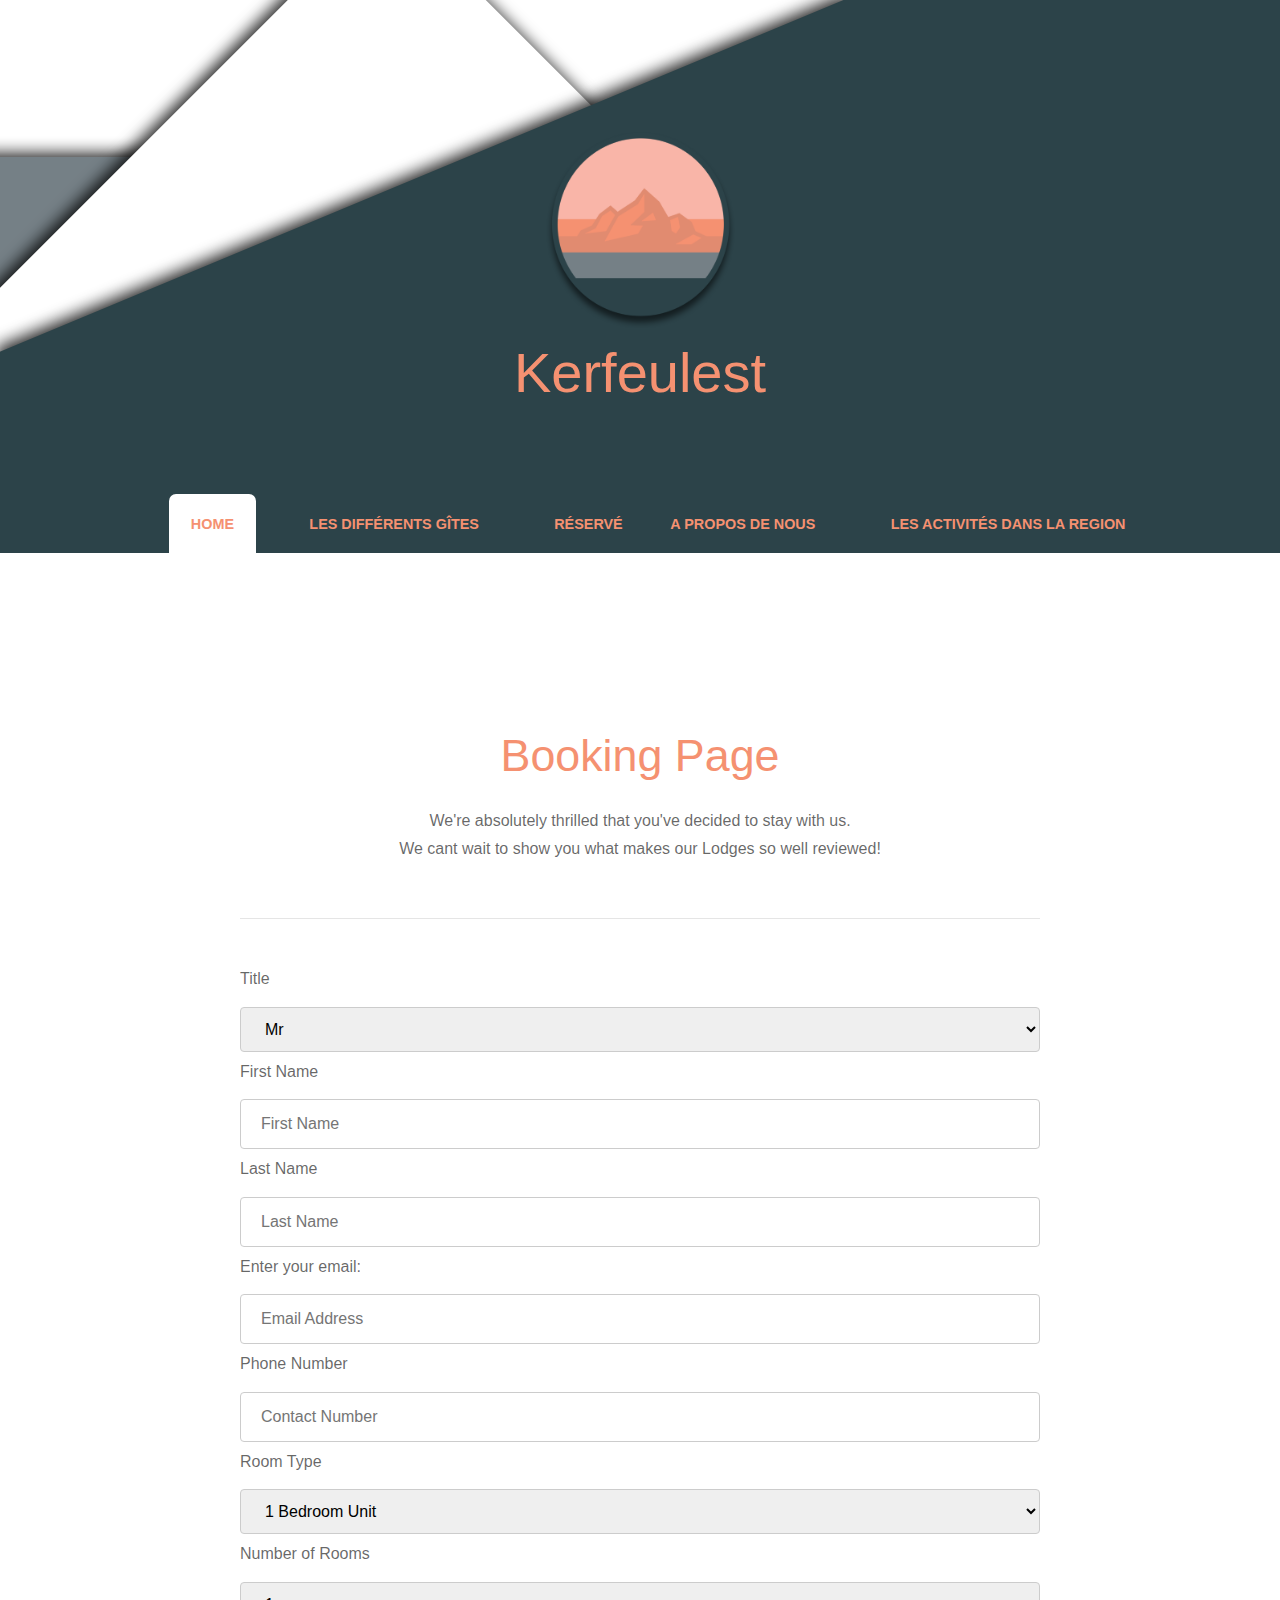
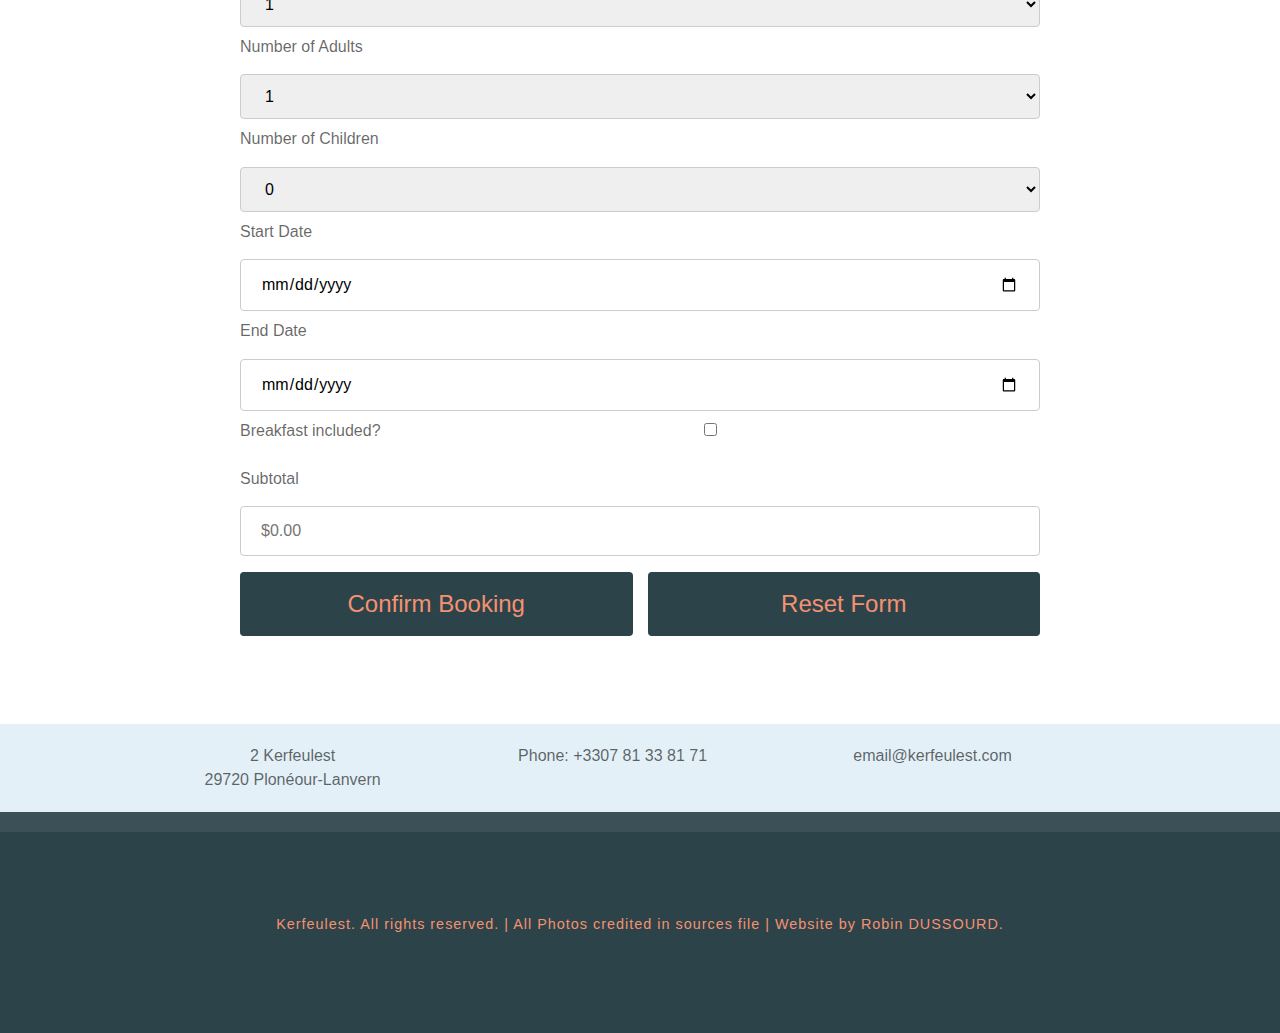
==== Booking_Page.html @ 2a81a7fe "Add files via upload" ====
<!DOCTYPE html>
<html xmlns="http://www.w3.org/1999/xhtml" lang="en">
<title>Booking Page</title>
<script src="http://code.jquery.com/jquery-1.7.1.min.js"></script>
<link href="https://www.w3schools.com/w3css/4/w3.css" rel="stylesheet">
<meta name="viewport" content="width=device-width, initial-scale=1, shrink-to-fit=no">
<meta http-equiv="Content-Type" content="text/html; charset=utf-8" />
<meta name="keywords" content="" />
<meta name="description" content="" />
<link rel="stylesheet" href="https://stackpath.bootstrapcdn.com/bootstrap/4.4.1/css/bootstrap.min.css" integrity="sha384-Vkoo8x4CGsO3+Hhxv8T/Q5PaXtkKtu6ug5TOeNV6gBiFeWPGFN9MuhOf23Q9Ifjh" crossorigin="anonymous">
<link href="http://fonts.googleapis.com/css?family=Source+Sans+Pro:200,300,400,600,700,900" rel="stylesheet" />
<script src="JavaScript/Form_Validation.js"></script>
<link href="CSS/default.css" rel="stylesheet" type="text/css" media="all" />
<link href="CSS/fonts.css" rel="stylesheet" type="text/css" media="all" />

<body>
<div id="header-wrapper">
    <div id="header" class="container">
        <div id="logo">
            <span><a href="index.html"><img src="images/LowlandLodges.png" width="200" height="200" alt="Logo"></a></span>
            <h1><a href="index.html" id="LL">Kerfeulest</a></h1>
        </div>  
        <div id="menu">
            <div class="topnav" id="myTopnav">
  <ul><li class="active"><a href="index.html" accesskey="1">Home</a></li></ul>
  <div class="dropdown">
<a href="Room_Types.html" class="underline">Les différents gîtes</a>
    <div class="dropdown-content">
      <a href="Room_Types.html#1RL" class="underline">Le Petit</a><br>
      <a href="Room_Types.html#2RL" class="underline">Le Moyen</a><br>
      <a href="Room_Types.html#STU" class="underline">Le Grand </a><br>
    </div></div>
  <ul><li class="hover"><a href="Booking_Page.html" title="">Réservé</a></li>
  <li class="hover"><a href="About_Us.html" title="">A propos de nous</a></li></ul>
  <div class="dropdown">
<a href="Things_To_Do.html" class="underline">Les activités dans la region</a>
    <div class="dropdown-content">
      <a href="Things_To_Do.html#FWS" class="underline">Fishing & Watersports</a><br>
      <a href="Things_To_Do.html#HKT" class="underline">Hiking & Trails</a><br>
      <a href="Things_To_Do.html#ADV" class="underline">Adventure Park</a><br>
      <a href="Things_To_Do.html#WNA" class="underline">Winter Activities</a><br>
    </div></div>
            </div>
        </div>
</div>
	<div class="wrapper">
	<div  id="banner" class="container">
		<div id="welcome" class="container">
    	
<div class="title">
	  <h2>Booking Page</h2>
	<br>
	<p>We're absolutely thrilled that you've decided to stay with us.<br>
		We cant wait to show you what makes our Lodges so well reviewed!</p>
	<br>
	<hr>
		</div>
		 <form id="BookingForm" method="post" action="Form_Submitted.html" name="form1" onSubmit="ValidateFname()">
			 <label for="Title">Title</label>
			 <select class="input" id="Title" name="Title">
    <option value="Mr">Mr</option>
    <option value="Mrs">Mrs</option>
    <option value="Ms">Ms</option>
  </select>
  <label for="fname">First Name</label>
  <input class="input" type="text" id="fname" placeholder="First Name" onblur="validateFname()">

  <label for="lname">Last Name</label>
  <input class="input" type="text" id="lname" placeholder="Last Name" onblur="validateLname()">

<label for="email">Enter your email:</label>
<input class="input" type="text" id="email" placeholder="Email Address" onBlur="validEmail()">
			 
<label for="PhNumber">Phone Number</label>
<input class="input" type="number" id="PhNumber" placeholder="Contact Number">
			 
<label for="RoomType">Room Type</label>
			 <select class="input" id="RoomType" name="Room Type" onMouseLeave="updateCost()">
    <option value="1BDU">1 Bedroom Unit</option>
    <option value="2BDU">2 Bedroom Unit</option>
    <option value="Studio">Studio</option>
				 </select>
			 <label for="NumOfRoom">Number of Rooms</label>
			 <select class="input" id="NumOfRoom" name="NumOfRoom" onMouseLeave="updateCost()">
    <option value="1">1</option>
    <option value="2">2</option>
    <option value="3">3</option>
    <option value="4">4</option>
    <option value="5">5</option>
				 </select>
			 <label for="NumOfAdults">Number of Adults</label>
			 <select  class="input" id="NumOfAdults" name="NumOfAdults" onMouseLeave="updateCost()">
    <option value="1">1</option>
    <option value="2">2</option>
    <option value="3">3</option>
    <option value="4">4</option>
    <option value="5">5</option>
				 </select>
			 <label for="NumOfChildren">Number of Children</label>
			 <select id="NumOfChildren" name="NumOfChildren" onMouseLeave="updateCost()">
    <option value="0">0</option>
    <option value="1">1</option>
    <option value="2">2</option>
    <option value="3">3</option>
    <option value="4">4</option>
    <option value="5">5</option>
				 </select>
			<label>Start Date</label>
			 <input class="input" type="date" id="SDate" name="SDate" onBlur="TimeUnhide()">
			 <label for="EDate">End Date</label>
			 <input class="input" type="date" id="EDate" name="EDate" onBlur="TimeUnhide()">
			 <label id="ATime" class="hidden">Arrival Time</label>
			 <input class="hidden" type="time" name="Time" id="STime">
			 <input type="checkbox" id="breakfast" name="breakfast" value="breakfast" onClick="updateCost()"><label for="breakfast"> Breakfast included?</label><br><br>
			<label for="subT">Subtotal</label><input class="input" type="text" id="subT" name="Subtotal" placeholder="$0.00" readonly>
	<div class="btn-group" style="width:100%">
			<input class="button" type="submit" value="Confirm Booking">
			<input class="button" type="reset" value="Reset Form">
	</div>

</form>
	</div>
		</div>
</div>
	</div>
	<div id="footer"><!-- The footer contains our address, Ph number and Email Address.  -->
	<div class="container">
		<div class="fbox1">
			<span>2 Kerfeulest
			<br />29720 Plonéour-Lanvern</span>
		</div>
		<div class="fbox1">
			<span>
				Phone: +3307 81 33 81 71
			</span>
		</div>
		<div class="fbox1">
			<span>email@kerfeulest.com</span>
		</div>
	</div>
</div>
<div id="EndPage">
	<p>Kerfeulest. All rights reserved. | All Photos credited in sources file | Website by Robin DUSSOURD.</p>
</div>
</body>
</html>
---- CSS/default.css ----
html, body
{
	height: 100%;
}

body
{
	margin: 0px;
	padding: 0px;
	background: #2056ac;
	font-family: 'Questrial', sans-serif;
	font-size: 12pt;
	color: rgba(0,0,0,.6);
}


h1, h2, h3
{
	margin: 0;
	padding: 0;
	color: #f59171
}

p, ol, ul
{
	margin-top: 0;
}

ol, ul
{
	padding: 0;
	list-style: none;
}

p
{
	line-height: 180%;
}


a
{
	color: #2056ac;
	color: inherit;
	text-decoration: none;
}


.container
{
	margin: 0px auto;
	width: 1200px;
}



/*********************************************************************************/
/* Heading Titles                                                                */
/*********************************************************************************/

.title
{
	margin-bottom: 3em;
}

.title h2
{
	font-size: 2.8em;
}

.title .byline
{
	font-size: 1.1em;
	color: #6F6F6F;
}

/*********************************************************************************/
/* Header                                                                        */
/*********************************************************************************/

#header-wrapper
{
	overflow: hidden;
	background-image:url("../images/WebBG.png");
	background-repeat: no-repeat;
}

#header
{
	text-align: center;
}

/*********************************************************************************/
/* Logo                                                                          */
/*********************************************************************************/
#logo
{
	padding: 8em 0em 4em 0em;
}

#logo h1
{
	display: block;
	margin-bottom: 0.20em;
	padding: 0.20em 0.9em;
	font-size: 3.5em;
	color: #f59171
}

#logo a
{
	text-decoration: none;
	color: #FFF;
	color: #f59171;
}

#logo span
{
	text-transform: uppercase;
	font-size: 2.90em;
	color: rgba(255,255,255,1);
}

#logo span a
{
	color: rgba(255,255,255,0.8);
}



/*********************************************************************************/
/* Nav Bar                                                                          */
/*********************************************************************************/

#menu
{
	height: 60px;
	position: sticky;
	z-index: 10000;
}

#menu ul
{
	display: inline-block;
	padding: 0em 2em;
	text-align: center;
}

#menu li
{
	display: inline-block;

}

#menu li a, #menu li span
{
	display: inline-block;
	padding: 0em 1.5em;
	text-decoration: none;
	font-size: 0.90em;
	font-weight: 600;
	text-transform: uppercase;
	line-height: 60px;
	outline: 0;
	color: #FFF;
}
#menu li a{
	color: #f59171
}
#menu li:hover a,  #menu li.active a ,#menu li.active span
{
	background: #FFF;
	border-radius: 7px 7px 0px 0px;
	color: #f59171;
}
.underline{
	text-decoration: none !important;
	color: #f59171 !important;
	padding-top: 0.75em;
    display: inline-block;
	
}
.dropdown {
	border: none;
	background-color:rgba(0, 0, 0, 0);
	color: #f59171;
	padding: 0em 1.2em;
	padding-bottom: 1.7em;
	padding-top: 0.75em;
	text-align: center;
	display: inline-block;
	text-transform: uppercase;
	font-size: 0.90em;
	font-weight: 600;
	position: sticky;
	z-index: 800;
}

.dropdown-content {
	display: none;
	font-size: 0.80em;
	text-transform: none;
	padding-top: 0.5em;
	position: absolute;
	left: 0;
	right: 0;
	box-shadow: 0px 8px 16px 0px rgba(0,0,0,0.2);
	z-index: 1000;
}

.dropdown:hover{
    background: #FFF;
    border-radius: 7px 7px 0px 0px;
    color: #f59171;
	z-index: 1000;
}

.dropdown:hover .dropdown-content {
	display: block;
}

/*********************************************************************************/
/* Banner                                                                        */
/*********************************************************************************/

#banner
{
	padding-top: 5em;
}

/*********************************************************************************/
/* Wrapper                                                                       */
/*********************************************************************************/


.wrapper
{
	overflow: hidden;
	padding: 0em 0em 5em 0em;
	background: #FFF;
}

#wrapper1
{
	background: #FFF;
}

#wrapper2
{
	overflow: hidden;
	background: #F3F3F3;
	padding: 5em 0em;
	text-align: center;
}

/*********************************************************************************/
/* Welcome                                                                       */
/*********************************************************************************/

#welcome
{
	overflow: hidden;
	width: 1000px;
	text-align: center;
	padding: 6em 100px 0em 100px;
}
	
/*********************************************************************************/
/* Page                                                                          */
/*********************************************************************************/

#page-wrapper
{
	overflow: hidden;
	background: #2F1E28;
	padding: 3em 0em 6em 0em;
	text-align: center;
}

/*********************************************************************************/
/* Content                                                                       */
/*********************************************************************************/

#content
{
	float: left;
	width: 700px;
	padding-right: 100px;
	border-right: 1px solid rgba(0,0,0,.1);
}

/*********************************************************************************/
/* Footer                                                                        */
/*********************************************************************************/

#footer
{
	overflow: hidden;
	padding: 20px;
	padding-left: 9%;
	background: #E3F0F7;
	text-align: center;
}



#footer .fbox1
{
	float: left;
	width: 320px;
	padding: 0px 40px 0px 40px;
}

#footer .icon
{
	display: block;
	margin-bottom: 1em;
	font-size: 3em;
}


#footer .title span
{
	color: rgba(255,255,255,0.4);
}

/*********************************************************************************/
/* Copyright                                                                     */
/*********************************************************************************/

#EndPage
{
	overflow: hidden;
	padding: 5em 0em;
	border-top: 20px solid rgba(255,255,255,0.08);
	text-align: center;
	background-color: #2c4349;
}

#EndPage p
{
	letter-spacing: 1px;
	font-size: 0.90em;
	color: #f59171;
}

#EndPage a
{
	text-decoration: none;
	color: rgba(255,255,255,0.8);
}


/*********************************************************************************/
/* Slideshow                                                                        */
/*********************************************************************************/
.mySlides{
	margin-top: 2vh;
	width: 1200px;
	align-content: center;
	padding-right: 20%;

}
/*********************************************************************************/
/* Booking Form                                                                        */
/*********************************************************************************/
  .input, select {
  width: 100%;
  padding: 12px 20px;
  margin: 8px 0;
  display: inline-block;
  border: 1px solid #ccc;
  border-radius: 4px;
  box-sizing: border-box;
}
/* Style the submit button */
.button{
	background-color: #2c4349;
	color: #f59171;
	padding: 14px 20px;
	margin: 8px 0;
	border: none;
	border-radius: 4px;
	cursor: pointer;
	font-size: 18pt;
	display: inline-block;
	float: left;
	width: 100%;
}
.button:hover{
	background-color: #758086;
}
input[type=submit]{
	margin-right: 15px;
}
label{
	float: left;
}
.hidden{
	display: none;
}
/*********************************************************************************/
/* Room Types                                                                        */
/*********************************************************************************/
.Roomtype-img{
	float: left;
	padding-right: 30px;
}
.Roomtype-text{
	padding-top: 20px;
	padding-left: 30%;
	margin-bottom: 13%;
}
.caret-up {
    width: 0; 
    height: 0; 
    border-left: 4px solid rgba(0, 0, 0, 0);
    border-right: 4px solid rgba(0, 0, 0, 0);
    border-bottom: 4px solid;
    
    display: inline-block;
    margin-left: 2px;
    vertical-align: middle;
}
/*********************************************************************************/
/* Things To Do Elements                                                             */
/*********************************************************************************/
.ttd-img1{
	float: left;
	padding-right: 30px;
}
.ttd-img2{
	float: right;
	padding-right: 30px;
	width: 51%;
	margin-left: 1rem;
}
.ttd-text1{
	padding-top: 20px;
	padding-left: 30%;
	margin-bottom: 13%;
}
.ttd-text2{
	padding-top: 20px;
	margin-bottom: 13%;
}
.caret-up {
    width: 0; 
    height: 0; 
    border-left: 4px solid rgba(0, 0, 0, 0);
    border-right: 4px solid rgba(0, 0, 0, 0);
    border-bottom: 4px solid;
    
    display: inline-block;
    margin-left: 2px;
    vertical-align: middle;
}
/*********************************************************************************/
/* About Us                                                                      */
/*********************************************************************************/
iframe{
    border-width: 0px;
}
---- CSS/fonts.css ----
@charset 'UTF-8';

@font-face
{
	font-family: 'FontAwesome';
	src: url('fonts/fontawesome-webfont.eot?v=3.0.1');
	src: url('fonts/fontawesome-webfont.eot?#iefix&v=3.0.1') format('embedded-opentype'),
	     url('fonts/fontawesome-webfont.woff?v=3.0.1') format('woff'),
	     url('fonts/fontawesome-webfont.ttf?v=3.0.1') format('truetype'),
	     url('fonts/fontawesome-webfont.svg#FontAwesome') format('svg');
	font-weight: normal;
	font-style: normal;
}

@font-face
{
	font-family: 'Font-Awesome-Social';
	src: url('fonts/fontawesome-social-webfont.eot');
	src: url('fonts/fontawesome-social-webfont.eot?#iefix') format('embedded-opentype'),
	     url('fonts/fontawesome-social-webfont.woff') format('woff'),
		 url('fonts/fontawesome-social-webfont.ttf') format('truetype'),
		 url('fonts/fontawesome-social-webfont.svg#Font-Awesome-More') format('svg');
	font-weight: normal;
	font-style: normal;
}

/*********************************************************************************/
/* Icons                                                                         */
/*********************************************************************************/

	/*
		Powered by:
		
		Font Awesome (http://fortawesome.github.com/Font-Awesome/)
		Font Awesome More (http://gregoryloucas.github.com/Font-Awesome-More/)
	*/

	.icon
	{
		text-decoration: none;
	}

		.icon:before
		{
			font-size: 1.25em;
			text-decoration: none;
			font-family: FontAwesome;
			font-weight: normal;
			font-style: normal;
			-webkit-text-rendering: optimizeLegibility;
			-moz-text-rendering: optimizeLegibility;
			-ms-text-rendering: optimizeLegibility;
			-o-text-rendering: optimizeLegibility;
			text-rendering: optimizeLegibility;
			-webkit-font-smoothing: antialiased;
			-moz-font-smoothing: antialiased;
			-ms-font-smoothing: antialiased;
			-o-font-smoothing: antialiased;
			font-smoothing: antialiased;
			-webkit-font-feature-settings: "liga" 1, "dlig" 1;
			-moz-font-feature-settings: "liga=1, dlig=1";
			-ms-font-feature-settings: "liga" 1, "dlig" 1;
			-o-font-feature-settings: "liga" 1, "dlig" 1;
			font-feature-settings: "liga" 1, "dlig" 1;
		}

		.icon-glass:before                { content: "\f000"; }
		.icon-music:before                { content: "\f001"; }
		.icon-search:before               { content: "\f002"; }
		.icon-envelope:before             { content: "\f003"; }
		.icon-heart:before                { content: "\f004"; }
		.icon-star:before                 { content: "\f005"; }
		.icon-star-empty:before           { content: "\f006"; }
		.icon-user:before                 { content: "\f007"; }
		.icon-film:before                 { content: "\f008"; }
		.icon-th-large:before             { content: "\f009"; }
		.icon-th:before                   { content: "\f00a"; }
		.icon-th-list:before              { content: "\f00b"; }
		.icon-ok:before                   { content: "\f00c"; }
		.icon-remove:before               { content: "\f00d"; }
		.icon-zoom-in:before              { content: "\f00e"; }

		.icon-zoom-out:before             { content: "\f010"; }
		.icon-off:before                  { content: "\f011"; }
		.icon-signal:before               { content: "\f012"; }
		.icon-cog:before                  { content: "\f013"; }
		.icon-trash:before                { content: "\f014"; }
		.icon-home:before                 { content: "\f015"; }
		.icon-file:before                 { content: "\f016"; }
		.icon-time:before                 { content: "\f017"; }
		.icon-road:before                 { content: "\f018"; }
		.icon-download-alt:before         { content: "\f019"; }
		.icon-download:before             { content: "\f01a"; }
		.icon-upload:before               { content: "\f01b"; }
		.icon-inbox:before                { content: "\f01c"; }
		.icon-play-circle:before          { content: "\f01d"; }
		.icon-repeat:before               { content: "\f01e"; }

		/* \f020 doesn't work in Safari. all shifted one down */
		.icon-refresh:before              { content: "\f021"; }
		.icon-list-alt:before             { content: "\f022"; }
		.icon-lock:before                 { content: "\f023"; }
		.icon-flag:before                 { content: "\f024"; }
		.icon-headphones:before           { content: "\f025"; }
		.icon-volume-off:before           { content: "\f026"; }
		.icon-volume-down:before          { content: "\f027"; }
		.icon-volume-up:before            { content: "\f028"; }
		.icon-qrcode:before               { content: "\f029"; }
		.icon-barcode:before              { content: "\f02a"; }
		.icon-tag:before                  { content: "\f02b"; }
		.icon-tags:before                 { content: "\f02c"; }
		.icon-book:before                 { content: "\f02d"; }
		.icon-bookmark:before             { content: "\f02e"; }
		.icon-print:before                { content: "\f02f"; }

		.icon-camera:before               { content: "\f030"; }
		.icon-font:before                 { content: "\f031"; }
		.icon-bold:before                 { content: "\f032"; }
		.icon-italic:before               { content: "\f033"; }
		.icon-text-height:before          { content: "\f034"; }
		.icon-text-width:before           { content: "\f035"; }
		.icon-align-left:before           { content: "\f036"; }
		.icon-align-center:before         { content: "\f037"; }
		.icon-align-right:before          { content: "\f038"; }
		.icon-align-justify:before        { content: "\f039"; }
		.icon-list:before                 { content: "\f03a"; }
		.icon-indent-left:before          { content: "\f03b"; }
		.icon-indent-right:before         { content: "\f03c"; }
		.icon-facetime-video:before       { content: "\f03d"; }
		.icon-picture:before              { content: "\f03e"; }

		.icon-pencil:before               { content: "\f040"; }
		.icon-map-marker:before           { content: "\f041"; }
		.icon-adjust:before               { content: "\f042"; }
		.icon-tint:before                 { content: "\f043"; }
		.icon-edit:before                 { content: "\f044"; }
		.icon-share:before                { content: "\f045"; }
		.icon-check:before                { content: "\f046"; }
		.icon-move:before                 { content: "\f047"; }
		.icon-step-backward:before        { content: "\f048"; }
		.icon-fast-backward:before        { content: "\f049"; }
		.icon-backward:before             { content: "\f04a"; }
		.icon-play:before                 { content: "\f04b"; }
		.icon-pause:before                { content: "\f04c"; }
		.icon-stop:before                 { content: "\f04d"; }
		.icon-forward:before              { content: "\f04e"; }

		.icon-fast-forward:before         { content: "\f050"; }
		.icon-step-forward:before         { content: "\f051"; }
		.icon-eject:before                { content: "\f052"; }
		.icon-chevron-left:before         { content: "\f053"; }
		.icon-chevron-right:before        { content: "\f054"; }
		.icon-plus-sign:before            { content: "\f055"; }
		.icon-minus-sign:before           { content: "\f056"; }
		.icon-remove-sign:before          { content: "\f057"; }
		.icon-ok-sign:before              { content: "\f058"; }
		.icon-question-sign:before        { content: "\f059"; }
		.icon-info-sign:before            { content: "\f05a"; }
		.icon-screenshot:before           { content: "\f05b"; }
		.icon-remove-circle:before        { content: "\f05c"; }
		.icon-ok-circle:before            { content: "\f05d"; }
		.icon-ban-circle:before           { content: "\f05e"; }

		.icon-arrow-left:before           { content: "\f060"; }
		.icon-arrow-right:before          { content: "\f061"; }
		.icon-arrow-up:before             { content: "\f062"; }
		.icon-arrow-down:before           { content: "\f063"; }
		.icon-share-alt:before            { content: "\f064"; }
		.icon-resize-full:before          { content: "\f065"; }
		.icon-resize-small:before         { content: "\f066"; }
		.icon-plus:before                 { content: "\f067"; }
		.icon-minus:before                { content: "\f068"; }
		.icon-asterisk:before             { content: "\f069"; }
		.icon-exclamation-sign:before     { content: "\f06a"; }
		.icon-gift:before                 { content: "\f06b"; }
		.icon-leaf:before                 { content: "\f06c"; }
		.icon-fire:before                 { content: "\f06d"; }
		.icon-eye-open:before             { content: "\f06e"; }

		.icon-eye-close:before            { content: "\f070"; }
		.icon-warning-sign:before         { content: "\f071"; }
		.icon-plane:before                { content: "\f072"; }
		.icon-calendar:before             { content: "\f073"; }
		.icon-random:before               { content: "\f074"; }
		.icon-comment:before              { content: "\f075"; }
		.icon-magnet:before               { content: "\f076"; }
		.icon-chevron-up:before           { content: "\f077"; }
		.icon-chevron-down:before         { content: "\f078"; }
		.icon-retweet:before              { content: "\f079"; }
		.icon-shopping-cart:before        { content: "\f07a"; }
		.icon-folder-close:before         { content: "\f07b"; }
		.icon-folder-open:before          { content: "\f07c"; }
		.icon-resize-vertical:before      { content: "\f07d"; }
		.icon-resize-horizontal:before    { content: "\f07e"; }

		.icon-bar-chart:before            { content: "\f080"; }
		.icon-twitter-sign:before         { content: "\f081"; }
		.icon-facebook-sign:before        { content: "\f082"; }
		.icon-camera-retro:before         { content: "\f083"; }
		.icon-key:before                  { content: "\f084"; }
		.icon-cogs:before                 { content: "\f085"; }
		.icon-comments:before             { content: "\f086"; }
		.icon-thumbs-up:before            { content: "\f087"; }
		.icon-thumbs-down:before          { content: "\f088"; }
		.icon-star-half:before            { content: "\f089"; }
		.icon-heart-empty:before          { content: "\f08a"; }
		.icon-signout:before              { content: "\f08b"; }
		.icon-linkedin-sign:before        { content: "\f08c"; }
		.icon-pushpin:before              { content: "\f08d"; }
		.icon-external-link:before        { content: "\f08e"; }

		.icon-signin:before               { content: "\f090"; }
		.icon-trophy:before               { content: "\f091"; }
		.icon-github-sign:before          { content: "\f092"; }
		.icon-upload-alt:before           { content: "\f093"; }
		.icon-lemon:before                { content: "\f094"; }
		.icon-phone:before                { content: "\f095"; }
		.icon-check-empty:before          { content: "\f096"; }
		.icon-bookmark-empty:before       { content: "\f097"; }
		.icon-phone-sign:before           { content: "\f098"; }
		.icon-twitter:before              { content: "\f099"; }
		.icon-facebook:before             { content: "\f09a"; }
		.icon-github:before               { content: "\f09b"; }
		.icon-unlock:before               { content: "\f09c"; }
		.icon-credit-card:before          { content: "\f09d"; }
		.icon-rss:before                  { content: "\f09e"; }

		.icon-hdd:before                  { content: "\f0a0"; }
		.icon-bullhorn:before             { content: "\f0a1"; }
		.icon-bell:before                 { content: "\f0a2"; }
		.icon-certificate:before          { content: "\f0a3"; }
		.icon-hand-right:before           { content: "\f0a4"; }
		.icon-hand-left:before            { content: "\f0a5"; }
		.icon-hand-up:before              { content: "\f0a6"; }
		.icon-hand-down:before            { content: "\f0a7"; }
		.icon-circle-arrow-left:before    { content: "\f0a8"; }
		.icon-circle-arrow-right:before   { content: "\f0a9"; }
		.icon-circle-arrow-up:before      { content: "\f0aa"; }
		.icon-circle-arrow-down:before    { content: "\f0ab"; }
		.icon-globe:before                { content: "\f0ac"; }
		.icon-wrench:before               { content: "\f0ad"; }
		.icon-tasks:before                { content: "\f0ae"; }

		.icon-filter:before               { content: "\f0b0"; }
		.icon-briefcase:before            { content: "\f0b1"; }
		.icon-fullscreen:before           { content: "\f0b2"; }

		.icon-group:before                { content: "\f0c0"; }
		.icon-link:before                 { content: "\f0c1"; }
		.icon-cloud:before                { content: "\f0c2"; }
		.icon-beaker:before               { content: "\f0c3"; }
		.icon-cut:before                  { content: "\f0c4"; }
		.icon-copy:before                 { content: "\f0c5"; }
		.icon-paper-clip:before           { content: "\f0c6"; }
		.icon-save:before                 { content: "\f0c7"; }
		.icon-sign-blank:before           { content: "\f0c8"; }
		.icon-reorder:before              { content: "\f0c9"; }
		.icon-list-ul:before              { content: "\f0ca"; }
		.icon-list-ol:before              { content: "\f0cb"; }
		.icon-strikethrough:before        { content: "\f0cc"; }
		.icon-underline:before            { content: "\f0cd"; }
		.icon-table:before                { content: "\f0ce"; }

		.icon-magic:before                { content: "\f0d0"; }
		.icon-truck:before                { content: "\f0d1"; }
		.icon-pinterest:before            { content: "\f0d2"; }
		.icon-pinterest-sign:before       { content: "\f0d3"; }
		.icon-google-plus-sign:before     { content: "\f0d4"; }
		.icon-google-plus:before          { content: "\f0d5"; }
		.icon-money:before                { content: "\f0d6"; }
		.icon-caret-down:before           { content: "\f0d7"; }
		.icon-caret-up:before             { content: "\f0d8"; }
		.icon-caret-left:before           { content: "\f0d9"; }
		.icon-caret-right:before          { content: "\f0da"; }
		.icon-columns:before              { content: "\f0db"; }
		.icon-sort:before                 { content: "\f0dc"; }
		.icon-sort-down:before            { content: "\f0dd"; }
		.icon-sort-up:before              { content: "\f0de"; }

		.icon-envelope-alt:before         { content: "\f0e0"; }
		.icon-linkedin:before             { content: "\f0e1"; }
		.icon-undo:before                 { content: "\f0e2"; }
		.icon-legal:before                { content: "\f0e3"; }
		.icon-dashboard:before            { content: "\f0e4"; }
		.icon-comment-alt:before          { content: "\f0e5"; }
		.icon-comments-alt:before         { content: "\f0e6"; }
		.icon-bolt:before                 { content: "\f0e7"; }
		.icon-sitemap:before              { content: "\f0e8"; }
		.icon-umbrella:before             { content: "\f0e9"; }
		.icon-paste:before                { content: "\f0ea"; }
		.icon-lightbulb:before            { content: "\f0eb"; }
		.icon-exchange:before             { content: "\f0ec"; }
		.icon-cloud-download:before       { content: "\f0ed"; }
		.icon-cloud-upload:before         { content: "\f0ee"; }

		.icon-user-md:before              { content: "\f0f0"; }
		.icon-stethoscope:before          { content: "\f0f1"; }
		.icon-suitcase:before             { content: "\f0f2"; }
		.icon-bell-alt:before             { content: "\f0f3"; }
		.icon-coffee:before               { content: "\f0f4"; }
		.icon-food:before                 { content: "\f0f5"; }
		.icon-file-alt:before             { content: "\f0f6"; }
		.icon-building:before             { content: "\f0f7"; }
		.icon-hospital:before             { content: "\f0f8"; }
		.icon-ambulance:before            { content: "\f0f9"; }
		.icon-medkit:before               { content: "\f0fa"; }
		.icon-fighter-jet:before          { content: "\f0fb"; }
		.icon-beer:before                 { content: "\f0fc"; }
		.icon-h-sign:before               { content: "\f0fd"; }
		.icon-plus-sign-alt:before        { content: "\f0fe"; }

		.icon-double-angle-left:before    { content: "\f100"; }
		.icon-double-angle-right:before   { content: "\f101"; }
		.icon-double-angle-up:before      { content: "\f102"; }
		.icon-double-angle-down:before    { content: "\f103"; }
		.icon-angle-left:before           { content: "\f104"; }
		.icon-angle-right:before          { content: "\f105"; }
		.icon-angle-up:before             { content: "\f106"; }
		.icon-angle-down:before           { content: "\f107"; }
		.icon-desktop:before              { content: "\f108"; }
		.icon-laptop:before               { content: "\f109"; }
		.icon-tablet:before               { content: "\f10a"; }
		.icon-mobile-phone:before         { content: "\f10b"; }
		.icon-circle-blank:before         { content: "\f10c"; }
		.icon-quote-left:before           { content: "\f10d"; }
		.icon-quote-right:before          { content: "\f10e"; }

		.icon-spinner:before              { content: "\f110"; }
		.icon-circle:before               { content: "\f111"; }
		.icon-reply:before                { content: "\f112"; }
		.icon-github-alt:before           { content: "\f113"; }
		.icon-folder-close-alt:before     { content: "\f114"; }
		.icon-folder-open-alt:before      { content: "\f115"; }

		.icon-blogger-sign:before,.icon-blogger:before,.icon-delicious:before,.icon-dribbble-sign:before,.icon-dribbble:before,.icon-dropbox:before,.icon-drupal:before,.icon-evernote-sign:before,.icon-evernote:before,.icon-flickr-sign:before,.icon-flickr:before,.icon-forrst-sign:before,.icon-forrst:before,.icon-foursquare-sign:before,.icon-foursquare:before,.icon-git-fork:before,.icon-hacker-news:before,.icon-instagram:before,.icon-lastfm-sign:before,.icon-lastfm:before,.icon-paypal:before,.icon-picasa-sign:before,.icon-picasa:before,.icon-reddit:before,.icon-share-this-sign:before,.icon-share-this:before,.icon-skype:before,.icon-soundcloud:before,.icon-spotify:before,.icon-stack-overflow:before,.icon-tumblr-sign:before,.icon-tumblr:before,.icon-vimeo-sign:before,.icon-vimeo:before,.icon-wordpress-sign:before,.icon-wordpress:before,.icon-yelp-sign:before,.icon-yelp:before,.icon-youtube-sign:before,.icon-youtube:before              {font-family:'Font-Awesome-Social'; }

		.icon-dropbox:before              { content: "\f300"; }
		.icon-drupal:before               { content: "\f301"; }
		.icon-git-fork:before             { content: "\f302"; }
		.icon-instagram:before            { content: "\f303"; }
		.icon-share-this-sign:before      { content: "\f304"; }
		.icon-share-this:before           { content: "\f305"; }
		.icon-foursquare-sign:before      { content: "\f306"; }
		.icon-foursquare:before           { content: "\f307"; }
		.icon-hacker-news:before          { content: "\f308"; }
		.icon-skype:before                { content: "\f309"; }
		.icon-spotify:before              { content: "\f30a"; }
		.icon-soundcloud:before           { content: "\f30b"; }
		.icon-paypal:before               { content: "\f30c"; }
		.icon-youtube-sign:before         { content: "\f30d"; }
		.icon-youtube:before              { content: "\f30e"; }
		.icon-reddit:before               { content: "\f30f"; }
		.icon-blogger-sign:before         { content: "\f310"; }
		.icon-blogger:before              { content: "\f311"; }
		.icon-dribbble-sign:before        { content: "\f312"; }
		.icon-dribbble:before             { content: "\f313"; }
		.icon-evernote-sign:before        { content: "\f314"; }
		.icon-evernote:before             { content: "\f315"; }
		.icon-flickr-sign:before          { content: "\f316"; }
		.icon-flickr:before               { content: "\f317"; }
		.icon-forrst-sign:before          { content: "\f318"; }
		.icon-forrst:before               { content: "\f319"; }
		.icon-delicious:before            { content: "\f31a"; }
		.icon-lastfm-sign:before          { content: "\f31b"; }
		.icon-lastfm:before               { content: "\f31c"; }
		.icon-picasa-sign:before          { content: "\f31d"; }
		.icon-picasa:before               { content: "\f31e"; }
		.icon-stack-overflow:before       { content: "\f320"; }
		.icon-tumblr-sign:before          { content: "\f321"; }
		.icon-tumblr:before               { content: "\f322"; }
		.icon-vimeo-sign:before           { content: "\f323"; }
		.icon-vimeo:before                { content: "\f324"; }
		.icon-wordpress-sign:before       { content: "\f325"; }
		.icon-wordpress:before            { content: "\f326"; }
		.icon-yelp-sign:before            { content: "\f327"; }
		.icon-yelp:before                 { content: "\f328"; }
		.icon-cloud-upload:before		  { content: "\f0ee"; }
		.icon-cloud-download:before		  { content: "\f0ed"; }
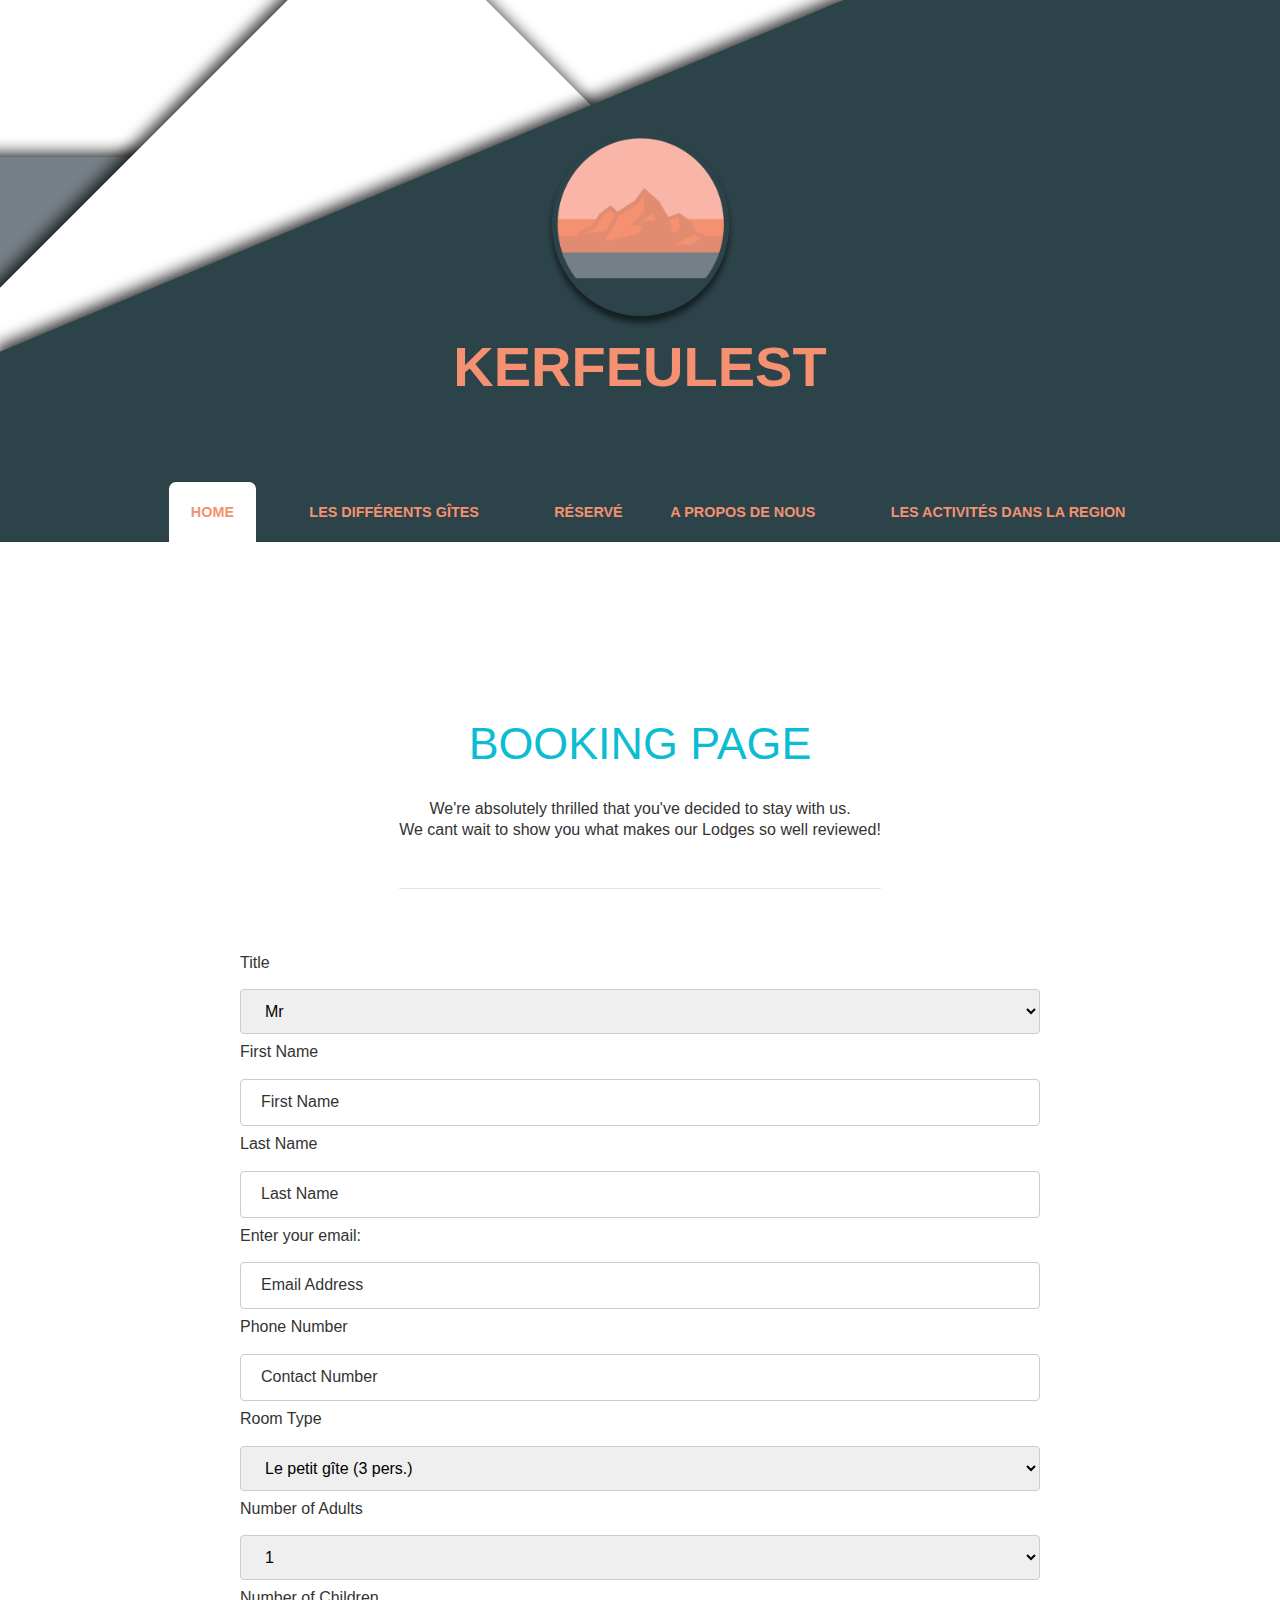
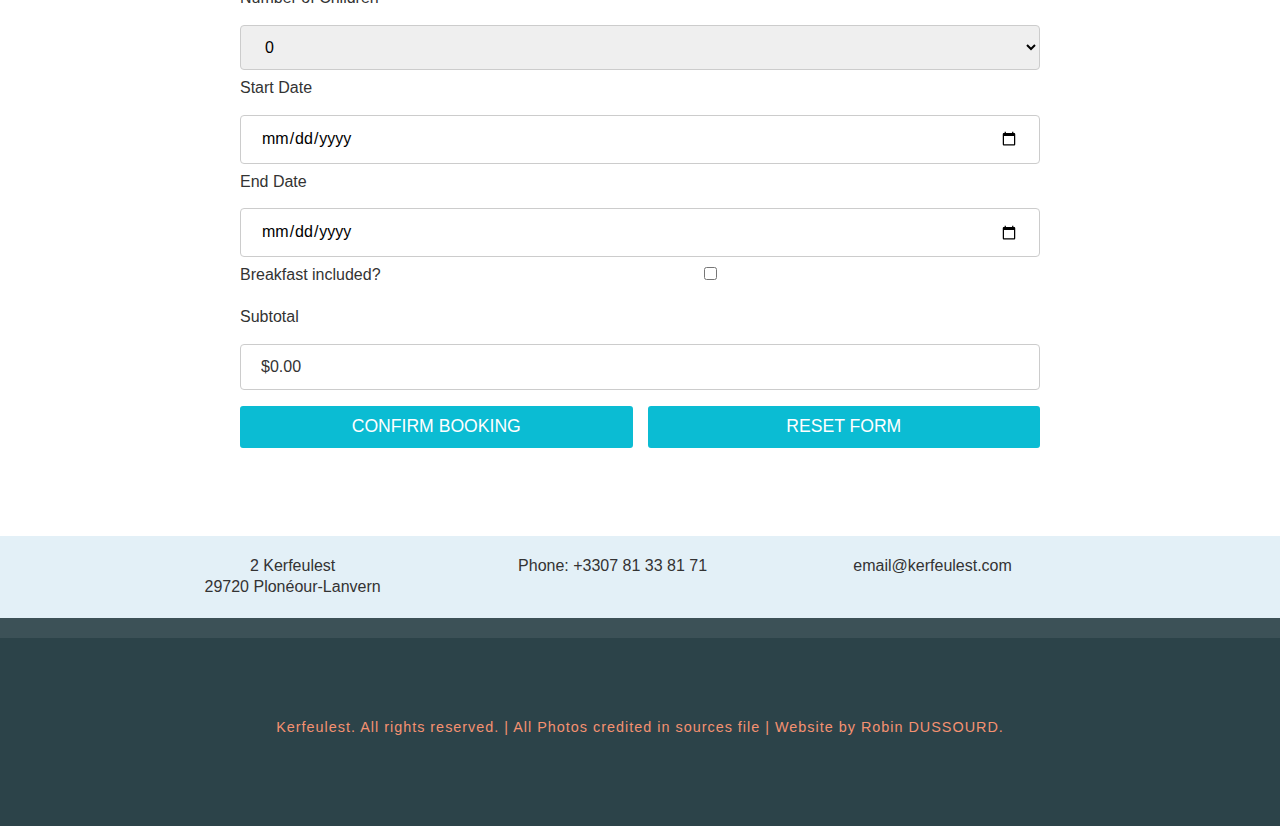
==== commit 99b46026: "push d'une grande avance" ====
--- a/Booking_Page.html
+++ b/Booking_Page.html
@@ -76,17 +76,9 @@
 			 
 <label for="RoomType">Room Type</label>
 			 <select class="input" id="RoomType" name="Room Type" onMouseLeave="updateCost()">
-    <option value="1BDU">1 Bedroom Unit</option>
-    <option value="2BDU">2 Bedroom Unit</option>
-    <option value="Studio">Studio</option>
-				 </select>
-			 <label for="NumOfRoom">Number of Rooms</label>
-			 <select class="input" id="NumOfRoom" name="NumOfRoom" onMouseLeave="updateCost()">
-    <option value="1">1</option>
-    <option value="2">2</option>
-    <option value="3">3</option>
-    <option value="4">4</option>
-    <option value="5">5</option>
+    <option value="1BDU">Le petit gîte (3 pers.)</option>
+    <option value="2BDU">Le moyen gîte (4 pers.)</option>
+    <option value="Studio">Le grand gîte (6 pers.)</option>
 				 </select>
 			 <label for="NumOfAdults">Number of Adults</label>
 			 <select  class="input" id="NumOfAdults" name="NumOfAdults" onMouseLeave="updateCost()">
@@ -95,6 +87,7 @@
     <option value="3">3</option>
     <option value="4">4</option>
     <option value="5">5</option>
+	<option value="5">6</option>
 				 </select>
 			 <label for="NumOfChildren">Number of Children</label>
 			 <select id="NumOfChildren" name="NumOfChildren" onMouseLeave="updateCost()">
--- a/CSS/default.css
+++ b/CSS/default.css
@@ -1,3 +1,77 @@
+/* Media queries pour les téléphones */
+@media only screen and (max-width: 480px) {
+	/* Réduire la largeur du conteneur */
+	.container {
+	  width: 90%;
+	}
+	
+	/* Réduire la taille des titres */
+	.title h2 {
+	  font-size: 1.5em;
+	}
+	
+	/* Réduire la taille des textes */
+	p {
+	  font-size: 1em;
+	}
+	
+	/* Réduire la taille des images */
+	.mySlides {
+	  width: 100%;
+	}
+	
+	/* Réduire la taille des éléments de formulaire */
+	.input, select {
+	  width: 100%;
+	  padding: 10px;
+	  font-size: 1em;
+	}
+	
+	/* Réduire la taille des boutons */
+	.button {
+	  padding: 10px;
+	  font-size: 1em;
+	}
+  }
+  
+  /* Media queries pour les tablettes */
+  @media only screen and (min-width: 481px) and (max-width: 1024px) {
+	/* Réduire la largeur du conteneur */
+	.container {
+	  width: 80%;
+	}
+	
+	/* Réduire la taille des titres */
+	.title h2 {
+	  font-size: 2em;
+	}
+	
+	/* Réduire la taille des textes */
+	p {
+	  font-size: 1.2em;
+	}
+	
+	/* Réduire la taille des images */
+	.mySlides {
+	  width: 90%;
+	}
+	
+	/* Réduire la taille des éléments de formulaire */
+	.input, select {
+	  width: 90%;
+	  padding: 12px;
+	  font-size: 1.2em;
+	}
+	
+	/* Réduire la taille des boutons */
+	.button {
+	  padding: 12px;
+	  font-size: 1.2em;
+	}
+  }
+
+
+
 html, body
 {
 	height: 100%;
@@ -399,16 +473,27 @@
 .hidden{
 	display: none;
 }
+
 /*********************************************************************************/
-/* Room Types                                                                        */
+/* Things To Do Elements                                                             */
 /*********************************************************************************/
-.Roomtype-img{
+.ttd-img1{
 	float: left;
 	padding-right: 30px;
 }
-.Roomtype-text{
+.ttd-img2{
+	float: right;
+	padding-right: 30px;
+	width: 51%;
+	margin-left: 1rem;
+}
+.ttd-text1{
 	padding-top: 20px;
 	padding-left: 30%;
+	margin-bottom: 13%;
+}
+.ttd-text2{
+	padding-top: 20px;
 	margin-bottom: 13%;
 }
 .caret-up {
@@ -423,41 +508,3830 @@
     vertical-align: middle;
 }
 /*********************************************************************************/
-/* Things To Do Elements                                                             */
-/*********************************************************************************/
-.ttd-img1{
-	float: left;
-	padding-right: 30px;
-}
-.ttd-img2{
-	float: right;
-	padding-right: 30px;
-	width: 51%;
-	margin-left: 1rem;
-}
-.ttd-text1{
-	padding-top: 20px;
-	padding-left: 30%;
-	margin-bottom: 13%;
-}
-.ttd-text2{
-	padding-top: 20px;
-	margin-bottom: 13%;
-}
-.caret-up {
-    width: 0; 
-    height: 0; 
-    border-left: 4px solid rgba(0, 0, 0, 0);
-    border-right: 4px solid rgba(0, 0, 0, 0);
-    border-bottom: 4px solid;
-    
-    display: inline-block;
-    margin-left: 2px;
-    vertical-align: middle;
-}
-/*********************************************************************************/
 /* About Us                                                                      */
 /*********************************************************************************/
 iframe{
     border-width: 0px;
-}+}
+
+
+
+
+
+
+@import url(https://fonts.googleapis.com/css?family=Barlow+Semi+Condensed:400,600|Grand+Hotel);* {
+    margin: 0;
+    padding: 0;
+    -webkit-box-sizing: border-box;
+    -moz-box-sizing: border-box;
+    box-sizing: border-box
+}
+
+body,html {
+    height: auto;
+    width: auto;
+    margin: 0;
+    padding: 0;
+    left: 0;
+    top: 0;
+    overflow-x: hidden;
+    font-size: 100%
+}
+
+body {
+    color: #333;
+    font-family: 'Barlow Semi Condensed',sans-serif;
+    line-height: 1.3;
+    font-size: 1rem
+}
+
+p {
+    font-size: 1rem;
+    line-height: 1.3;
+    margin-bottom: 10px
+}
+
+.entry-content img,.widget img {
+    max-width: 100%
+}
+
+.container {
+    padding-right: 15px;
+    padding-left: 15px;
+    margin-right: auto!important;
+    margin-left: auto!important
+}
+
+@media (min-width: 992px) {
+    .container {
+        width:970px
+    }
+}
+
+@media (min-width: 1200px) {
+    .container {
+        width:1170px
+    }
+}
+
+.container:before,.container:after {
+    display: table;
+    content: " "
+}
+
+.container:after {
+    clear: both
+}
+
+.little-row {
+    max-width: 960px
+}
+
+.container-large {
+    padding: 0 5%;
+    max-width: 1800px;
+    width: auto
+}
+
+.column-nopadding .vc_column_container>.vc_column-inner {
+    padding-left: 0;
+    padding-right: 0
+}
+
+.center {
+    text-align: center
+}
+
+.left {
+    text-align: left
+}
+
+.right {
+    text-align: right
+}
+
+.clearfix {
+    clear: both
+}
+
+.entry-content .nomargin {
+    margin: 0
+}
+
+.entry-content .nopadding {
+    padding: 0
+}
+
+.entry-content .reduce-margin {
+    margin-bottom: 15px
+}
+
+a {
+    color: #0bbcd3
+}
+
+header {
+    position: relative;
+    top: 0;
+    left: 0;
+    width: 100%;
+    height: 104px;
+    z-index: 99999;
+    background: rgba(255,255,255,.97);
+    box-shadow: 0 4px 15px rgba(0,0,0,.07);
+    border-bottom: 1px solid #f0f0f0
+}
+
+header .logo-col {
+    position: inherit
+}
+
+#brand {
+    position: absolute;
+    height: 138px;
+    top: 0;
+    z-index: 1;
+    -webkit-animation-duration: 1s;
+    animation-duration: 1s;
+    -webkit-animation-fill-mode: both;
+    animation-fill-mode: both
+}
+
+#brand img {
+    width: auto;
+    height: 100%
+}
+
+.animate {
+    -webkit-animation-name: rubberBand;
+    animation-name: rubberBand;
+    -webkit-transform-origin: center top;
+    transform-origin: center top
+}
+
+@-webkit-keyframes rubberBand {
+    0% {
+        -webkit-transform: scaleX(1);
+        transform: scaleX(1)
+    }
+
+    30% {
+        -webkit-transform: scale3d(1.25,.75,1);
+        transform: scale3d(1.25,.75,1)
+    }
+
+    40% {
+        -webkit-transform: scale3d(.75,1.25,1);
+        transform: scale3d(.75,1.25,1)
+    }
+
+    50% {
+        -webkit-transform: scale3d(1.15,.85,1);
+        transform: scale3d(1.15,.85,1)
+    }
+
+    65% {
+        -webkit-transform: scale3d(.95,1.05,1);
+        transform: scale3d(.95,1.05,1)
+    }
+
+    75% {
+        -webkit-transform: scale3d(1.05,.95,1);
+        transform: scale3d(1.05,.95,1)
+    }
+
+    to {
+        -webkit-transform: scaleX(1);
+        transform: scaleX(1)
+    }
+}
+
+@keyframes rubberBand {
+    0% {
+        -webkit-transform: scaleX(1);
+        transform: scaleX(1)
+    }
+
+    30% {
+        -webkit-transform: scale3d(1.25,.75,1);
+        transform: scale3d(1.25,.75,1)
+    }
+
+    40% {
+        -webkit-transform: scale3d(.75,1.25,1);
+        transform: scale3d(.75,1.25,1)
+    }
+
+    50% {
+        -webkit-transform: scale3d(1.15,.85,1);
+        transform: scale3d(1.15,.85,1)
+    }
+
+    65% {
+        -webkit-transform: scale3d(.95,1.05,1);
+        transform: scale3d(.95,1.05,1)
+    }
+
+    75% {
+        -webkit-transform: scale3d(1.05,.95,1);
+        transform: scale3d(1.05,.95,1)
+    }
+
+    to {
+        -webkit-transform: scaleX(1);
+        transform: scaleX(1)
+    }
+}
+
+.rubberBand {
+    -webkit-animation-name: rubberBand;
+    animation-name: rubberBand
+}
+
+#top-info {
+    background: #cd693d;
+    text-align: center;
+    color: #fff;
+    padding: 10px 10px;
+    font-size: 1.4rem
+}
+
+.top-header {
+    border-bottom: 2px solid #f4f4f4;
+    text-align: right;
+    padding: 6px 35px;
+    height: 34px
+}
+
+.top-header-block {
+    display: inline-block;
+    padding: 0 12px;
+    text-transform: uppercase;
+    height: 20px
+}
+
+.top-header i.fa {
+    margin-right: 8px;
+    color: #0891a3
+}
+
+.top-header .social-link {
+    width: 20px;
+    height: 20px;
+    text-align: center;
+    background: #0891a3;
+    display: inline-block;
+    margin: 0 6px
+}
+
+.top-header .social-link.social-facebook {
+    background: #14619f
+}
+
+.top-header .social-link.social-instagram {
+    background: #fd2569
+}
+
+.top-header .social-link.social-youtube {
+    background: red
+}
+
+.top-header .social-link i.fa {
+    color: #fff;
+    line-height: 20px;
+    margin: 0
+}
+
+.top-header .wpml-ls-legacy-list-horizontal {
+    padding: 0;
+    border: none
+}
+
+.top-header .wpml-ls-legacy-list-horizontal a {
+    padding: 0 5px
+}
+
+.wpml-ls-legacy-list-horizontal .wpml-ls-item {
+    vertical-align: top
+}
+
+.wpml-ls-legacy-list-horizontal .wpml-ls-flag {
+    width: 20px;
+    height: 16px
+}
+
+#header.sticky {
+    position: fixed;
+    animation: stickAnim .3s
+}
+
+@keyframes stickAnim {
+    0% {
+        transform: translateY(-86px)
+    }
+
+    100% {
+        transform: translateY(0)
+    }
+}
+
+#nav {
+    float: right;
+    padding-right: 30px
+}
+
+#nav li {
+    position: relative;
+    list-style: none
+}
+
+.menu>li:last-child {
+    margin-right: 0
+}
+
+.menu>li {
+    float: left;
+    margin: 0 18px
+}
+
+.menu>li>a {
+    color: #515a5f;
+    font-size: 20px;
+    font-size: 1.2rem;
+    text-decoration: none;
+    line-height: 33px;
+    -webkit-transition: color 0.3s;
+    -moz-transition: color 0.3s;
+    transition: color 0.3s;
+    text-transform: uppercase;
+    padding: 18px 0;
+    display: inline-block
+}
+
+.menu>li>a:after {
+    position: absolute;
+    bottom: 10px;
+    left: 0;
+    width: 100%;
+    height: 4px;
+    background: #0bbcd3;
+    content: '';
+    opacity: 0;
+    -webkit-transition: opacity 0.3s,-webkit-transform 0.3s;
+    -moz-transition: opacity 0.3s,-moz-transform 0.3s;
+    transition: opacity 0.3s,transform 0.3s;
+    -webkit-transform: translateY(10px);
+    -moz-transform: translateY(10px);
+    transform: translateY(10px)
+}
+
+.menu>li:hover>a:after,.menu>li:focus>a:after,.menu>li.current_page_item>a:after,.menu>li.current-menu-ancestor>a:after {
+    opacity: 1;
+    -webkit-transform: translateY(0);
+    -moz-transform: translateY(0);
+    transform: translateY(0)
+}
+
+#nav li i.fa-star {
+    font-size: 10px;
+    vertical-align: top
+}
+
+#nav li ul {
+    display: none;
+    position: absolute;
+    top: 100%;
+    left: 0;
+    background-color: rgba(255,255,255,.9);
+    padding: 20px 0;
+    width: 220px
+}
+
+#nav li:hover ul {
+    display: block
+}
+
+#nav li ul li {
+    padding: 0 20px
+}
+
+#nav li ul li a {
+    display: block;
+    color: #515a5f;
+    text-transform: uppercase;
+    text-decoration: none;
+    padding-top: 10px;
+    padding-bottom: 10px;
+    -webkit-transition: .3s ease-in-out;
+    -moz-transition: .3s ease-in-out;
+    -o-transition: .3s ease-in-out;
+    transition: .3s ease-in-out
+}
+
+@media screen and (min-width: 768px) {
+    #nav li ul li:hover a,#nav li ul li:focus a {
+        color:#0bbcd3;
+        padding-left: 10px
+    }
+}
+
+#nav li ul li:before {
+    opacity: 0;
+    position: absolute;
+    content: "\f105";
+    font-family: FontAwesome;
+    font-size: 14px;
+    font-weight: 400;
+    font-style: normal;
+    text-rendering: auto;
+    color: #0bbcd3;
+    top: 10px;
+    -moz-osx-font-smoothing: grayscale;
+    -webkit-font-smoothing: antialiased;
+    -webkit-transition: .3s ease-in-out;
+    -moz-transition: .3s ease-in-out;
+    -o-transition: .3s ease-in-out;
+    transition: .3s ease-in-out
+}
+
+#nav li ul li:hover:before {
+    opacity: 1
+}
+
+@media (max-width: 1200px) and (min-width:1051px) {
+    #nav {
+        padding-right:10px
+    }
+
+    .menu>li {
+        margin: 0 12px
+    }
+}
+
+@media (max-width: 1050px) and (min-width:992px) {
+    #nav {
+        padding-right:0
+    }
+
+    .menu>li {
+        margin: 0 7px
+    }
+}
+
+@media (max-width: 991px) and (min-width:768px) {
+    #nav {
+        padding-right:0
+    }
+
+    .menu>li {
+        margin: 0 5px
+    }
+
+    .menu>li>a {
+        font-size: .9rem
+    }
+}
+
+@media only screen and (max-width: 767px) {
+    .top-header {
+        display:none
+    }
+
+    #top-info {
+        margin-top: 50px;
+        font-size: 1.1rem;
+        padding-top: 18px
+    }
+
+    header {
+        background: none;
+        box-shadow: none;
+        border: none;
+        height: auto
+    }
+
+    header .logo-col {
+        position: fixed;
+        top: 0;
+        z-index: 999;
+        left: 0
+    }
+
+    header #brand {
+        height: 107px;
+        margin-top: -30px
+    }
+
+    header .col-navigation {
+        position: fixed;
+        top: 0;
+        left: 0;
+        width: 100%;
+        padding: 0;
+        text-align: right
+    }
+
+    #nav .menu-container {
+        position: fixed;
+        background: #0891a3;
+        height: 100%;
+        width: 250px;
+        right: -250px;
+        padding-top: 50px;
+        -webkit-transition: .3s ease-in-out;
+        -moz-transition: .3s ease-in-out;
+        -o-transition: .3s ease-in-out;
+        transition: .3s ease-in-out
+    }
+
+    body.open-menu header .col-navigation {
+        height: 100%
+    }
+
+    body.open-menu #nav .menu-container {
+        right: 0
+    }
+
+    #nav #open-nav {
+        position: fixed;
+        left: 0;
+        height: 50px;
+        width: 100%;
+        z-index: 99;
+        background: rgba(255,255,255,.95);
+        box-shadow: 0 4px 15px rgba(0,0,0,.07);
+        border-bottom: 1px solid #f0f0f0
+    }
+
+    #nav .menu-container>div>ul>li {
+        width: 100%;
+        float: none;
+        margin-left: 0;
+        padding: 0;
+        border-top: 1px solid rgba(255,255,255,.2)
+    }
+
+    #nav .menu-container>div>ul>li:last-child {
+        border-bottom: 1px solid rgba(255,255,255,.2)
+    }
+
+    #nav ul li {
+        width: 100%;
+        text-align: left;
+        cursor: pointer;
+        margin-left: 0;
+        padding: 10px 12px
+    }
+
+    #nav ul li a {
+        color: #fff
+    }
+
+    #nav .menu>li>a:after {
+        content: none
+    }
+
+    #nav .menu-container>div>ul>li>a {
+        padding: 10px 15px;
+        display: block;
+        font-size: 1.1rem
+    }
+
+    #nav ul li ul {
+        position: relative;
+        left: 0;
+        top: 0;
+        margin: 0;
+        border-radius: 0;
+        background: rgba(255,255,255,.1);
+        padding: 0;
+        width: 100%
+    }
+
+    #nav ul li ul a {
+        color: #fff;
+        padding-left: 12px
+    }
+
+    #nav li ul li:before {
+        opacity: 1;
+        color: #fff
+    }
+
+    #nav #open-nav #burger-btn {
+        position: fixed;
+        right: 15px;
+        top: 12px;
+        height: 22px;
+        width: 30px;
+        cursor: pointer
+    }
+
+    #nav #open-nav #burger-btn span {
+        position: absolute;
+        width: 100%;
+        height: 3px;
+        top: 50%;
+        margin-top: -1px;
+        left: 0;
+        display: block;
+        background: #0891a3;
+        transition: .5s
+    }
+
+    #nav #open-nav #burger-btn span:first-child {
+        top: 3px
+    }
+
+    #nav #open-nav #burger-btn span:last-child {
+        top: 19px
+    }
+
+    body.open-menu #nav #open-nav #burger-btn span {
+        opacity: 0;
+        top: 50%
+    }
+
+    body.open-menu #nav #open-nav #burger-btn span:first-child {
+        opacity: 1;
+        -webkit-transform: rotate(405deg);
+        -moz-transform: rotate(405deg);
+        -ms-transform: rotate(405deg);
+        -o-transform: rotate(405deg);
+        transform: rotate(405deg)
+    }
+
+    body.open-menu #nav #open-nav #burger-btn span:last-child {
+        opacity: 1;
+        -webkit-transform: rotate(-405deg);
+        -moz-transform: rotate(-405deg);
+        -ms-transform: rotate(-405deg);
+        -o-transform: rotate(-405deg);
+        transform: rotate(-405deg)
+    }
+}
+
+h1,.h1 {
+    color: #0bbcd3;
+    text-transform: uppercase;
+    font-size: 2.25rem;
+    font-weight: 600;
+    margin-bottom: 1.25rem;
+    line-height: 1
+}
+
+h2,.h2,.h2 p {
+    color: #0bbcd3;
+    text-transform: uppercase;
+    font-size: 2rem;
+    font-weight: 400;
+    margin-bottom: .8rem;
+    margin-top: .2rem;
+    line-height: 1
+}
+
+h3,.h3,.h3 p {
+    color: #cd693d;
+    font-size: 1.6rem;
+    font-weight: 400;
+    margin-bottom: .6rem;
+    margin-top: .2rem;
+    font-family: 'Grand Hotel',cursive;
+    line-height: 1
+}
+
+h4,.h4,.h4 p {
+    color: #0bbcd3;
+    line-height: .8;
+    font-size: 1.4rem;
+    text-transform: uppercase
+}
+
+h5,.h5,.h5 p {
+    color: #0bbcd3;
+    line-height: .8;
+    font-size: 1.2rem;
+    text-transform: uppercase
+}
+
+h6,.h6,.h6 p {
+    color: #0bbcd3;
+    line-height: .8;
+    font-size: 1.1rem;
+    text-transform: uppercase;
+    font-weight: 600
+}
+
+.title {
+    display: inline-block
+}
+
+.title h1,.title .h1 {
+    margin-bottom: 0
+}
+
+.title .subtitle {
+    font-size: 1.5rem;
+    font-weight: 200;
+    font-family: 'Grand Hotel',cursive;
+    line-height: 1;
+    color: #777;
+    text-align: center;
+    padding-right: 35px;
+    margin: 0;
+    text-transform: none
+}
+
+.default-padding {
+    padding: 50px 0 60px
+}
+
+.default-padding-top {
+    padding-top: 50px
+}
+
+.default-padding-bottom {
+    padding-bottom: 60px
+}
+
+.greybg {
+    background-color: #f5f5f5
+}
+
+.greenbg {
+    background-color: #0bbcd3
+}
+
+.white,.white * {
+    color: #fff
+}
+
+.orange,.orange * {
+    color: #cd693d!important
+}
+
+.green,.green * {
+    color: #becd3d!important
+}
+
+.blue,.blue * {
+    color: #0bbcd3!important
+}
+
+.highlight {
+    color: #0bbcd3
+}
+
+strong {
+    color: #0bbcd3;
+    font-weight: 700
+}
+
+.button {
+    padding: 10px 24px;
+    text-transform: uppercase;
+    text-decoration: none;
+    font-size: 1.1rem;
+    line-height: 1;
+    border-radius: 3px;
+    color: #fff;
+    background: #0bbcd3;
+    border: 2px solid #0bbcd3;
+    display: inline-block;
+    cursor: pointer;
+    -webkit-transition: all 0.2s;
+    -moz-transition: all 0.2s;
+    -o-transition: all 0.2s;
+    transition: all 0.2s
+}
+
+.button:hover {
+    background: #fff;
+    color: #0bbcd3;
+    cursor: pointer
+}
+
+.button.button-orange {
+    background: #cd693d;
+    border-color: #cd693d
+}
+
+.button.button-orange:hover {
+    background: #fff;
+    color: #cd693d
+}
+
+.button.button-green {
+    background: #becd3d;
+    border-color: #becd3d
+}
+
+.button.button-green:hover {
+    background: #fff;
+    color: #becd3d
+}
+
+.button.button-white {
+    background: #fff;
+    border-color: #fff;
+    color: #cd693d
+}
+
+.button.button-white:hover {
+    background: transparent;
+    border-color: #fff;
+    color: #fff
+}
+
+.pattern-parallax .vc_parallax-inner:before,.header-internals:before {
+    content: ' ';
+    background: url(../../../../../../themes/illicom-presto/images/pattern.png);
+    width: 100%;
+    height: 100%;
+    position: absolute;
+    opacity: .2
+}
+
+#resa-form {
+    bottom: 0;
+    left: 0;
+    position: fixed;
+    z-index: 9998
+}
+
+#resa-form #resa-thelis {
+    position: relative;
+    left: 0;
+    padding: 14px 35px;
+    background: #0bbcd3;
+    display: inline-block;
+    -webkit-transition: all .3s ease-in-out;
+    -moz-transition: all .3s ease-in-out;
+    -o-transition: all .3s ease-in-out;
+    transition: all .3s ease-in-out
+}
+
+#resa-form .form-group {
+    display: inline-block;
+    width: 170px;
+    margin: 0 3px
+}
+
+#resa-form input,#resa-form select {
+    border: none;
+    background: #f1f1f1;
+    width: 100%;
+    font-size: 1rem;
+    height: 35px;
+    display: block;
+    padding: 0 8px;
+    color: #333;
+    border-radius: 3px
+}
+
+#resa-form #begin,#resa-form #end {
+    text-indent: 22px
+}
+
+#resa-form input[type="date"] {
+    padding: 8px;
+    -webkit-appearance: none;
+    -moz-appearance: none
+}
+
+#resa-form input[type="date"]::-webkit-inner-spin-button,#resa-form input[type="date"]::-webkit-clear-button {
+    -webkit-appearance: none;
+    -moz-appearance: none;
+    margin: 0;
+    display: none
+}
+
+#resa-form input[type=date]::-webkit-calendar-picker-indicator {
+    background: transparent!important;
+    position: absolute;
+    width: 100%;
+    height: 100%;
+    color: transparent
+}
+
+#resa-form #nb_pers {
+    text-indent: 17px
+}
+
+#resa-form .thelis_button {
+    height: 35px;
+    line-height: 35px;
+    border: none;
+    box-shadow: none;
+    background: #0891a3;
+    font-weight: 600;
+    color: #fff;
+    font-size: 1rem;
+    text-transform: uppercase;
+    width: 100%;
+    display: block;
+    cursor: pointer;
+    border-radius: 3px;
+    -webkit-transition: all .2s ease-in-out;
+    -moz-transition: all .2s ease-in-out;
+    -o-transition: all .2s ease-in-out;
+    transition: all .2s ease-in-out
+}
+
+#resa-form .thelis_button:hover {
+    background: #cd693d;
+    color: #fff
+}
+
+#resa-form .resa-calendar,#resa-form .resa-user {
+    position: relative
+}
+
+#resa-form .resa-calendar:before,#resa-form .resa-user:before {
+    position: absolute;
+    font: normal normal normal 14px/1 FontAwesome;
+    text-rendering: auto;
+    -webkit-font-smoothing: antialiased;
+    -moz-osx-font-smoothing: grayscale;
+    left: 6px;
+    top: 0;
+    color: #0bbcd3;
+    font-size: 20px;
+    height: 20px;
+    line-height: 35px
+}
+
+#resa-form .resa-map-marker:before {
+    content: "\f041";
+    font-size: 24px
+}
+
+#resa-form .resa-calendar:before {
+    content: "\f073";
+    font-size: 18px
+}
+
+#resa-form .resa-user:before {
+    content: "\f007";
+    font-size: 20px
+}
+
+#sticky-intro {
+    padding: 14px 35px;
+    background: #0891a3;
+    margin: 0;
+    display: inline-block;
+    line-height: 35px;
+    bottom: 0;
+    position: fixed;
+    z-index: 999;
+    height: 63px;
+    left: -100%;
+    font-family: 'Grand Hotel',cursive;
+    font-size: 2rem;
+    color: #f1f1f1;
+    cursor: pointer;
+    -webkit-transition: all .3s ease-in-out;
+    -moz-transition: all .3s ease-in-out;
+    -o-transition: all .3s ease-in-out;
+    transition: all .3s ease-in-out
+}
+
+#sticky-intro:before {
+    content: "\f073";
+    color: #fff;
+    font: normal normal normal 20px/1 FontAwesome;
+    display: inline-block;
+    margin-right: 14px;
+    font-size: 26px;
+    z-index: 99
+}
+
+#resa-form.sticky #resa-thelis {
+    left: -100%
+}
+
+#resa-form.sticky #sticky-intro {
+    left: 0
+}
+
+#resa-form.clicked #sticky-intro {
+    left: -100%!important
+}
+
+#resa-form.clicked #resa-thelis {
+    left: 0!important
+}
+
+.ui-datepicker.ui-widget {
+    border: none;
+    border-radius: 0;
+    padding: 0
+}
+
+.ui-datepicker .ui-datepicker-title {
+    text-transform: uppercase;
+    color: #fff;
+    font-size: .9rem;
+    line-height: 2em!important
+}
+
+.ui-datepicker .ui-datepicker-header {
+    background: #cd693d;
+    border: none;
+    border-radius: 0;
+    font-weight: 200;
+    padding: 2px 0!important
+}
+
+.ui-datepicker .ui-widget-content {
+    border: none;
+    border-radius: 0;
+    padding: 0
+}
+
+.ui-datepicker table th {
+    color: #333!important;
+    font-size: 13px!important;
+    padding: .5em .3em
+}
+
+.ui-state-default,.ui-widget-content .ui-state-default,.ui-widget-header .ui-state-default {
+    background: #f2f2f2!important;
+    border-color: #f2f2f2!important;
+    font-size: .85rem
+}
+
+.ui-state-highlight,.ui-widget-content .ui-state-highlight,.ui-widget-header .ui-state-highlight {
+    font-weight: 600
+}
+
+.ui-state-hover,.ui-widget-content .ui-state-hover,.ui-widget-header .ui-state-hover,.ui-state-focus,.ui-widget-content .ui-state-focus,.ui-widget-header .ui-state-focus {
+    color: #0bbcd3!important
+}
+
+.ui-state-active,.ui-widget-content .ui-state-active,.ui-widget-header .ui-state-active {
+    border-color: #0bbcd3!important;
+    background: #0bbcd3!important;
+    color: #fff!important
+}
+
+@media screen and (min-width: 768px) and (max-width:850px) {
+    #resa-form #resa-thelis {
+        padding:14px 28px
+    }
+
+    #resa-form .form-group {
+        width: 150px
+    }
+}
+
+@media screen and (max-width: 768px) {
+    #resa-form #sticky-intro {
+        left:0!important;
+        background: #cd693d
+    }
+
+    #resa-form #resa-thelis {
+        left: -100%!important;
+        display: none
+    }
+}
+
+.row-appartements {
+    background: url(../../../../../../themes/illicom-presto/images/appartements-annecy-lac.jpg);
+    background-position: 50% 50%;
+    background-size: auto 50%;
+    background-repeat: repeat no-repeat;
+    margin-bottom: 15px
+}
+
+.cta-overlay>.vc_column-inner>.wpb_wrapper {
+    position: relative;
+    overflow: hidden
+}
+
+.cta-overlay {
+    position: relative;
+    overflow: hidden
+}
+
+.entry-content .cta-overlay .cta-img,.entry-content .cta-overlay .cta-title,.entry-content .cta-overlay .cta-link,.cta-overlay .cta-img,.cta-overlay .cta-title,.cta-overlay .cta-link {
+    margin-bottom: 0!important
+}
+
+.cta-overlay .cta-title {
+    position: absolute;
+    top: 0;
+    left: 0;
+    background: linear-gradient(to bottom right,rgba(11,188,211,.9) 0%,rgba(11,188,211,.9) 50%,transparent 50%,transparent 100%);
+    z-index: 1;
+    padding: 10px 70px 10px 10px;
+    border-top: 0;
+    min-height: 170px;
+    max-height: 100%;
+    max-width: 100%;
+    color: #fff;
+    min-width: 170px
+}
+
+.cta-overlay.cta-orange .cta-title {
+    background: linear-gradient(to bottom right,rgba(205,105,61,.9) 0%,rgba(205,105,61,.9) 50%,transparent 50%,transparent 100%)
+}
+
+.cta-overlay.cta-green .cta-title {
+    background: linear-gradient(to bottom right,rgba(190,205,61,.9) 0%,rgba(190,205,61,.9) 50%,transparent 50%,transparent 100%)
+}
+
+.cta-overlay.cta-blue .cta-title {
+    background: linear-gradient(to bottom right,rgba(8,145,163,.9) 0%,rgba(8,145,163,.9) 50%,transparent 50%,transparent 100%)
+}
+
+.cta-overlay:hover .cta-title {
+    background: none
+}
+
+.cta-overlay .cta-title p {
+    font-size: 3.9rem;
+    font-weight: 600;
+    line-height: 40px
+}
+
+.cta-overlay .cta-title p:after {
+    content: "\f005 \f005";
+    display: block;
+    font: normal normal normal 14px/1 FontAwesome;
+    font-size: 14px!important;
+    font-size: inherit;
+    text-rendering: auto;
+    -webkit-font-smoothing: antialiased;
+    vertical-align: top;
+    -moz-osx-font-smoothing: grayscale;
+    margin-top: 14px;
+    margin-left: 30px
+}
+
+.cta-overlay .cta-title .rotate {
+    display: block;
+    text-transform: uppercase;
+    font-size: 1.1rem;
+    line-height: 1;
+    padding-left: 4px;
+    writing-mode: vertical-lr;
+    transform: rotate(180deg);
+    text-orientation: sideways;
+    float: left;
+    font-weight: 200
+}
+
+.cta-overlay .cta-title .rotate.rotate-notsupported {
+    writing-mode: inherit;
+    text-orientation: inherit;
+    transform: rotate(0);
+    width: 100%
+}
+
+.cta-overlay .cta-link {
+    position: absolute;
+    z-index: 1;
+    top: 0;
+    left: -100%;
+    background: rgba(11,188,211,.6);
+    height: 100%;
+    width: 100%;
+    font-size: 1rem;
+    text-align: center;
+    -webkit-transition: all 0.2s ease;
+    -moz-transition: all 0.2s ease;
+    -ms-transition: all 0.2s ease;
+    -o-transition: all 0.2s ease;
+    transition: all 0.2s ease
+}
+
+.cta-overlay.cta-orange .cta-link {
+    background: rgba(205,105,61,.6)
+}
+
+.cta-overlay.cta-green .cta-link {
+    background: rgba(190,205,61,.6)
+}
+
+.cta-overlay.cta-blue .cta-link {
+    background: rgba(8,145,163,.6)
+}
+
+.cta-overlay:hover .cta-link {
+    left: 0
+}
+
+.cta-overlay .cta-link a {
+    display: block;
+    position: absolute;
+    width: 100%;
+    height: 100%;
+    top: 0;
+    left: 0;
+    color: #fff;
+    text-transform: uppercase;
+    text-decoration: none;
+    font-weight: 600;
+    font-size: 1.5rem;
+    padding-top: 51%;
+    cursor: pointer
+}
+
+@media (max-width: 1200px) and (min-width:992px) {
+    .cta-overlay .cta-title {
+        padding:10px;
+        width: 100%
+    }
+}
+
+@media (max-width: 991px) and (min-width:768px) {
+    .row-appartements {
+        text-align:center
+    }
+
+    .cta-overlay .cta-title {
+        text-align: left
+    }
+
+    .row-appartements .vc_col-sm-1\/5 {
+        width: 32%;
+        display: inline-block;
+        float: none;
+        margin-bottom: 20px
+    }
+
+    .row-appartements .col-45 .vc_col-sm-1\/5 {
+        width: 45%;
+        max-width: 292px
+    }
+
+    .row-appartements.other-loop .vc_col-sm-1\/5 {
+        width: 24%
+    }
+
+    .row-appartements.other-loop .cta-overlay .cta-title {
+        padding-right: 40px
+    }
+
+    .row-appartements.other-loop .cta-overlay .cta-title p {
+        font-size: 3.4rem
+    }
+}
+
+@media (min-width: 768px) {
+    .entry-content .txt-left {
+        padding:2% 0 2% 2%
+    }
+
+    .entry-content .txt-right {
+        padding: 2% 2% 2% 0
+    }
+}
+
+.float-right {
+    float: right!important
+}
+
+.cover-img {
+    position: relative;
+    overflow: hidden
+}
+
+.cover-img img {
+    height: 100%!important;
+    -o-object-fit: cover;
+    object-fit: cover
+}
+
+.cover-notsupported.cover-img img {
+    position: absolute;
+    min-width: 100%;
+    min-height: 100%;
+    max-width: none!important;
+    width: auto;
+    height: auto!important;
+    top: 50%;
+    left: 50%;
+    -webkit-transform: translate(-50%,-50%);
+    -moz-transform: translate(-50%,-50%);
+    -ms-transform: translate(-50%,-50%);
+    -o-transform: translate(-50%,-50%);
+    transform: translate(-50%,-50%)
+}
+
+.cover-img *,.height-100 * {
+    height: 100%;
+    width: 100%
+}
+
+.season-icons {
+    left: 0;
+    height: 50px;
+    margin-top: -50px;
+    position: relative;
+    text-align: center;
+    margin-bottom: 0!important;
+    padding: 4px 0
+}
+
+.season-icons.high {
+    background: rgba(205,105,61,.8)
+}
+
+.season-icons.low {
+    background: rgba(190,205,61,.8)
+}
+
+.season-icons .icon {
+    display: inline-block;
+    width: auto;
+    max-width: 32%;
+    min-width: 28%
+}
+
+.season-icons .icon img {
+    display: inline-block;
+    width: 40px;
+    height: auto;
+    vertical-align: middle
+}
+
+.season-icons .icon span {
+    color: #fff;
+    text-transform: uppercase;
+    display: inline-block;
+    height: auto;
+    text-align: left;
+    padding-left: 5px;
+    line-height: 1;
+    font-size: .9rem;
+    vertical-align: middle;
+    max-width: calc(100% - 40px);
+    width: auto
+}
+
+@media (max-width: 1550px) and (min-width:1400px) {
+    .season-icons {
+        padding:7px 0
+    }
+
+    .season-icons .icon span {
+        font-size: .8rem
+    }
+
+    .season-icons .icon img {
+        width: 35px
+    }
+
+    .season-icons .icon {
+        min-width: 0
+    }
+}
+
+@media (max-width: 1399px) and (min-width:1200px) {
+    .season-icons {
+        padding:10px 0
+    }
+
+    .season-icons .icon span {
+        font-size: .8rem;
+        padding-left: 1px
+    }
+
+    .season-icons .icon img {
+        width: 27px
+    }
+
+    .season-icons .icon {
+        min-width: 0;
+        text-align: left
+    }
+}
+
+@media (max-width: 1200px) and (min-width:768px) {
+    .seasons-row .vc_col-sm-3 {
+        width:50%
+    }
+
+    .seasons-row .vc_col-sm-3 .vc_column-inner {
+        padding-left: 0;
+        padding-right: 0
+    }
+
+    .entry-content .seasons-row .txt-right,.entry-content .seasons-row .txt-left {
+        padding: 25px
+    }
+}
+
+@media (max-width: 767px) {
+    .entry-content .txt-left,.entry-content .txt-right {
+        padding:15px
+    }
+}
+
+@media (min-width: 768px) {
+    .lac-txt {
+        max-width:600px;
+        margin-bottom: -300px;
+        text-align: center;
+        background: rgba(255,255,255,.4);
+        padding: 30px
+    }
+
+    .region-img img {
+        margin-top: -75px;
+        position: relative;
+        z-index: -1
+    }
+
+    .region-txt {
+        max-width: 350px;
+        margin-bottom: -300px;
+        float: right!important
+    }
+}
+
+.full-img * {
+    width: 100%
+}
+
+.region-txt {
+    text-align: center;
+    background: rgba(205,105,61,.7);
+    padding: 30px;
+    color: #fff
+}
+
+.region-txt .title-region p {
+    font-size: 2.5rem;
+    font-family: 'Grand Hotel',cursive;
+    line-height: 1
+}
+
+.region-txt ul {
+    display: inline-block;
+    text-align: left;
+    text-transform: uppercase;
+    font-size: 1.3rem;
+    padding-left: 23px;
+    list-style-image: url(../../../../../../themes/illicom-presto/images/list.png)
+}
+
+.region-txt li {
+    padding-left: 5px
+}
+
+@media screen and (max-width: 1200px) and (min-width:992px) {
+    .region-img img {
+        margin-top:-50px
+    }
+}
+
+@media screen and (max-width: 991px) and (min-width:768px) {
+    .lac-txt {
+        margin-bottom:-200px
+    }
+
+    .region-txt {
+        margin-bottom: -160px
+    }
+
+    .region-txt .title-region p {
+        font-size: 2rem
+    }
+
+    .region-txt ul {
+        font-size: 1.2rem
+    }
+}
+
+@media screen and (max-width: 767px) {
+    .region-txt {
+        padding:15px;
+        background: rgba(205,105,61,1)
+    }
+
+    .region-txt .title-region p {
+        font-size: 2rem
+    }
+}
+
+.home-camping {
+    padding-top: 50px
+}
+
+.home-camping>div {
+    max-width: 600px;
+    margin-left: auto!important;
+    margin-right: auto!important
+}
+
+.galerie-row {
+    overflow: hidden;
+    margin: 25px 0
+}
+
+.galerie-thumb img {
+    width: auto
+}
+
+.galerie {
+    background: rgba(222,225,230,.6);
+    padding: 30px;
+    position: relative;
+    margin-bottom: 50px
+}
+
+@media screen and (max-width: 767px) {
+    .home-camping {
+        padding-top:0
+    }
+
+    .galerie-row {
+        margin-bottom: 0
+    }
+
+    .galerie {
+        padding: 6px 20px 30px;
+        margin-bottom: 0
+    }
+
+    .entry-content .galerie-thumb {
+        margin-bottom: 0!important
+    }
+}
+
+.header-internals {
+    height: 400px;
+    overflow: hidden;
+    position: relative;
+    background-size: cover!important;
+    background-position: 50% 0!important
+}
+
+.bread-row {
+    height: 30px;
+    margin-bottom: -10px;
+    position: relative;
+    z-index: 999;
+    text-align: center;
+    font-family: 'Grand Hotel',cursive;
+    padding-top: 10px
+}
+
+.bread-row a {
+    color: #0bbcd3;
+    text-decoration: none
+}
+
+.bread-row p {
+    margin-bottom: 0
+}
+
+.bread-row * {
+    font-size: 1.2rem;
+    line-height: 1
+}
+
+.atouts {
+    padding: 10px
+}
+
+.atouts.atouts-blue {
+    background: #0bbcd3
+}
+
+.atouts.atouts-green {
+    background: #becd3d
+}
+
+.atouts.atouts-orange {
+    background: #cd693d
+}
+
+.entry-content .atout {
+    margin: 5px 0;
+    min-height: 40px;
+    background-size: auto 40px;
+    background-repeat: no-repeat;
+    background-position: 0 50%;
+    padding: 7px 0
+}
+
+.atout.icon-piscine {
+    background-image: url(../../../../../../themes/illicom-presto/images/icons/piscine.png)
+}
+
+.atout.icon-ski {
+    background-image: url(../../../../../../themes/illicom-presto/images/icons/ski.png)
+}
+
+.atout.icon-thermes {
+    background-image: url(../../../../../../themes/illicom-presto/images/icons/cures.png)
+}
+
+.atout.icon-reception {
+    background-image: url(../../../../../../themes/illicom-presto/images/icons/animations.png)
+}
+
+.atout.icon-visites {
+    background-image: url(../../../../../../themes/illicom-presto/images/icons/visites.png)
+}
+
+.atout.icon-nautisme {
+    background-image: url(../../../../../../themes/illicom-presto/images/icons/nautisme.png)
+}
+
+.atout.icon-lac {
+    background-image: url(../../../../../../themes/illicom-presto/images/icons/lac.png)
+}
+
+.atout.icon-velo {
+    background-image: url(../../../../../../themes/illicom-presto/images/icons/velo.png)
+}
+
+.atout.icon-rando {
+    background-image: url(../../../../../../themes/illicom-presto/images/icons/rando.png)
+}
+
+.atout.icon-airejeux {
+    background-image: url(../../../../../../themes/illicom-presto/images/icons/airejeux.png)
+}
+
+.atout.icon-parapente {
+    background-image: url(../../../../../../themes/illicom-presto/images/icons/parapente.png)
+}
+
+.atout.icon-resto {
+    background-image: url(../../../../../../themes/illicom-presto/images/icons/pizza.png)
+}
+
+.atout.icon-epicerie {
+    background-image: url(../../../../../../themes/illicom-presto/images/icons/epicerie.png)
+}
+
+.atout.icon-dejeuner {
+    background-image: url(../../../../../../themes/illicom-presto/images/icons/dejeuner.png)
+}
+
+.atout.icon-minigolf {
+    background-image: url(../../../../../../themes/illicom-presto/images/icons/minigolf.png)
+}
+
+.atout.icon-demipension {
+    background-image: url(../../../../../../themes/illicom-presto/images/icons/demipension.png)
+}
+
+.atout.icon-pension {
+    background-image: url(../../../../../../themes/illicom-presto/images/icons/pension.png)
+}
+
+.atout.icon-fitness {
+    background-image: url(../../../../../../themes/illicom-presto/images/icons/aquagym.png)
+}
+
+.atout.icon-zumba {
+    background-image: url(../../../../../../themes/illicom-presto/images/icons/zumba.png)
+}
+
+.atout.icon-miniclub {
+    background-image: url(../../../../../../themes/illicom-presto/images/icons/miniclub.png)
+}
+
+.atout.icon-multisport,.atout.icon-tournois {
+    background-image: url(../../../../../../themes/illicom-presto/images/icons/ballon.png)
+}
+
+.atout p {
+    color: #fff;
+    vertical-align: middle;
+    text-align: left;
+    font-size: 1.6rem;
+    font-weight: 400;
+    font-family: 'Grand Hotel',cursive;
+    padding-left: 46px;
+    line-height: 1
+}
+
+.entry-content .atouts .vc_column-inner {
+    padding-left: 5px;
+    padding-right: 5px
+}
+
+@media screen and (max-width: 1200px) and (min-width:992px) {
+    .atout p {
+        font-size:1.4rem
+    }
+}
+
+@media screen and (max-width: 991px) and (min-width:768px) {
+    .entry-content .atouts .vc_col-sm-4 {
+        width:100%
+    }
+
+    .entry-content .atouts .atout {
+        width: 49%;
+        display: inline-block;
+        vertical-align: middle;
+        min-height: 30px;
+        background-size: auto 30px
+    }
+
+    .atout p {
+        font-size: 1.3rem;
+        padding-left: 34px
+    }
+}
+
+@media screen and (max-width: 767px) {
+    .entry-content .atouts .atout {
+        display:inline-block;
+        vertical-align: middle;
+        margin: 5px 10px;
+        min-height: 30px;
+        background-size: auto 30px
+    }
+
+    .atout p {
+        font-size: 1.3rem;
+        padding-left: 34px
+    }
+}
+
+.list-blue {
+    background: #0bbcd3;
+    color: #fff;
+    text-align: center;
+    padding: 15px
+}
+
+.list-blue p {
+    font-size: 1.6rem;
+    font-family: 'Grand Hotel',cursive;
+    line-height: 1
+}
+
+.list-blue ul {
+    list-style: none;
+    font-size: 1.2rem
+}
+
+.list-blue ul li:before {
+    content: url(../../../../../../themes/illicom-presto/images/list.png);
+    margin-right: 8px
+}
+
+.contact-form-container .contact-form-box {
+    background: rgba(222,225,230,.6);
+    padding: 30px;
+    margin-bottom: 0
+}
+
+.wpcf7-form-control {
+    width: 100%;
+    color: #515a5f;
+    border: none;
+    display: block;
+    background: #fff;
+    font-size: 16px;
+    padding: 12px 15px
+}
+
+textarea.wpcf7-form-control.wpcf7-textarea {
+    max-height: 109px
+}
+
+input.wpcf7-form-control.wpcf7-submit {
+    background: #0bbcd3;
+    color: #fff;
+    border: 2px solid #0bbcd3;
+    text-align: center;
+    text-transform: uppercase;
+    padding: .3em 1em;
+    display: block;
+    font-size: 1.2rem;
+    letter-spacing: 1px;
+    line-height: 24px;
+    height: 41px;
+    width: 100%;
+    cursor: pointer;
+    -o-transition: .2s ease-in-out;
+    -moz-transition: .2s ease-in-out;
+    -webkit-transition: .2s ease-in-out;
+    transition: .2s ease-in-out
+}
+
+input.wpcf7-form-control.wpcf7-submit:hover {
+    background: #fff;
+    color: #0bbcd3
+}
+
+.wpcf7-form-control.wpcf7-recaptcha {
+    border: none;
+    padding: 0
+}
+
+::placeholder {
+    font-family: 'Barlow Semi Condensed',sans-serif;
+    color: #333;
+    opacity: 1
+}
+
+:-ms-input-placeholder {
+    font-family: 'Barlow Semi Condensed',sans-serif;
+    color: #333
+}
+
+::-ms-input-placeholder {
+    font-family: 'Barlow Semi Condensed',sans-serif;
+    color: #333
+}
+
+.contact-info-row {
+    padding: 30px 0 65px
+}
+
+.contact-details .wpb_content_element {
+    margin-bottom: 0
+}
+
+.contact-details-block {
+    background: rgba(255,255,255,.5);
+    padding: 40px 15px
+}
+
+.contact-form-box {
+    background: #f5f5f5;
+    padding: 30px 30px 5px
+}
+
+.contact-details p {
+    color: #fff;
+    text-transform: uppercase;
+    font-size: 2rem
+}
+
+.tel-details p {
+    background: #0bbcd3;
+    font-size: 3.2rem;
+    display: inline-block;
+    padding: 0 30px;
+    min-width: 430px
+}
+
+@media screen and (max-width: 991px) and (min-width:768px) {
+    .tel-details p {
+        min-width:0;
+        font-size: 2.3rem
+    }
+
+    .contact-details p {
+        font-size: 1.6rem
+    }
+}
+
+@media screen and (max-width: 767px) {
+    .contact-form-box {
+        background:none;
+        padding: 15px 0 0
+    }
+
+    .wpcf7-form-control {
+        background: #f5f5f5
+    }
+
+    .contact-details-block {
+        padding: 25px 15px
+    }
+
+    .tel-details p {
+        min-width: 0;
+        font-size: 2.3rem
+    }
+
+    .contact-details p {
+        font-size: 1.6rem
+    }
+}
+
+.appart-loop {
+    border: 1px solid #cdcdcd;
+    margin-bottom: 45px;
+    transition: box-shadow .3s ease
+}
+
+.appart-loop:hover {
+    box-shadow: 0 3px 10px rgba(0,0,0,.3)
+}
+
+.appart-loop .col-img {
+    padding-left: 0
+}
+
+.appart-loop .col-img img {
+    width: 100%;
+    height: auto
+}
+
+.appart-loop .appart-name {
+    margin-top: 1rem;
+    font-weight: 600;
+    margin-bottom: 1rem
+}
+
+.appart-loop .appart-name span {
+    font-size: 1.1rem;
+    color: #0891a3;
+    line-height: 1
+}
+
+.appart-loop .appart-name i.fa-star {
+    vertical-align: top;
+    font-size: 15px
+}
+
+.icon {
+    width: 40px;
+    height: 40px;
+    background-size: contain;
+    display: inline-block;
+    vertical-align: middle
+}
+
+.icon.icon-persons {
+    background-image: url(../images/icons/persons.png)
+}
+
+.icon.icon-size {
+    background-image: url(../images/icons/size.png)
+}
+
+.icon.icon-chambres {
+    background-image: url(../images/icons/size.png)
+}
+
+.icon.icon-mezzanine {
+    background-image: url(../images/icons/mezza.png)
+}
+
+.icon.icon-sdb {
+    background-image: url(../images/icons/shower.png)
+}
+
+.icon.icon-pmrban {
+    background-image: url(../images/icons/pmrban.png)
+}
+
+.options {
+    margin: .3rem 0 1rem
+}
+
+.option {
+    border-right: 1px solid #cdcdcd;
+    display: inline-block;
+    padding: 0 20px
+}
+
+.options .option:last-child {
+    border: none
+}
+
+.options .option:first-child {
+    padding-left: 0
+}
+
+.option p {
+    text-align: center;
+    color: #777;
+    display: inline-block;
+    margin-left: 6px;
+    vertical-align: middle;
+    margin-bottom: 0
+}
+
+.option span.data {
+    color: #0891a3;
+    display: block;
+    font-size: 1.3rem;
+    line-height: 1;
+    font-weight: 600
+}
+
+.appart-loop .description {
+    margin-bottom: 1rem
+}
+
+.appart-loop .description p {
+    color: #777
+}
+
+.tabs {
+    margin: 0 0 1rem;
+    padding: 0;
+    list-style: none
+}
+
+.tabs .button {
+    width: 32%;
+    text-align: center;
+    border-radius: 0;
+    position: relative;
+    font-weight: 600;
+    padding: 10px
+}
+
+.tabs .button.current {
+    background: #fff;
+    color: #0bbcd3
+}
+
+.tabs .button.button-orange.current {
+    background: #fff;
+    color: #cd693d
+}
+
+.tabs .button.button-green.current {
+    background: #fff;
+    color: #becd3d
+}
+
+.tab-content {
+    display: none;
+    padding: 15px
+}
+
+.tab-content.current {
+    display: inherit
+}
+
+.tabs .button i.fa {
+    opacity: .7;
+    margin-right: 6px;
+    font-weight: 200;
+    font-size: 1.2rem
+}
+
+.more-content-tabs {
+    display: block;
+    clear: both
+}
+
+.tab-content.details {
+    text-align: center
+}
+
+.tab-content.details p {
+    color: #cdcdcd;
+    font-size: 1.5rem;
+    font-weight: 600
+}
+
+.tab-content.details ul {
+    list-style-type: none;
+    margin-bottom: 15px
+}
+
+.tab-content.details ul li {
+    padding: 5px
+}
+
+.tab-content.details ul li .highlight {
+    font-weight: 600
+}
+
+.tab-content.details ul li:nth-child(odd) {
+    background-color: #e7e7e7
+}
+
+.tab-content.photos img {
+    max-width: 33%;
+    padding: 2px
+}
+
+@media screen and (max-width: 991px) and (min-width:768px) {
+    .appart-loop .col-img {
+        width:50%
+    }
+
+    .appart-loop .col-infos {
+        width: 50%;
+        padding-left: 0
+    }
+
+    .options {
+        text-align: center
+    }
+
+    .options .option {
+        padding: 7px 14px
+    }
+
+    .tabs .button {
+        font-size: 1rem
+    }
+
+    .tabs .button i.fa {
+        display: none
+    }
+
+    .tab-content.photos img {
+        max-width: 49%
+    }
+}
+
+@media screen and (max-width: 767px) {
+    .appart-loop .col-img {
+        padding-right:0
+    }
+
+    .options .option {
+        padding: 4px 8px
+    }
+
+    .icon {
+        width: 30px;
+        height: 30px
+    }
+
+    .tabs .button i.fa {
+        display: block;
+        margin-right: 0;
+        margin-bottom: 3px
+    }
+
+    .tab-content.photos img {
+        max-width: 100%;
+        display: inline-block
+    }
+
+    .more-content-tabs {
+        text-align: center
+    }
+
+    .tabs .button {
+        padding: 6px 0;
+        font-size: 1rem
+    }
+}
+
+.other-loop {
+    margin: 25px 0 45px
+}
+
+@media screen and (min-width: 992px) {
+    .other-loop .cta-overlay:first-child,.col-45 .cta-overlay:first-child {
+        margin-left:10%
+    }
+
+    .align-appart-center {
+        text-align: center
+    }
+
+    .align-appart-center .cta-overlay {
+        float: none;
+        text-align: left;
+        display: inline-block
+    }
+
+    .align-appart-center .cta-overlay:first-child {
+        margin-left: 0
+    }
+}
+
+footer {
+    background: #0bbcd3;
+    background: -webkit-linear-gradient(right,#0bbcd3 54%,#cecece 0%);
+    background: -o-linear-gradient(right,#0bbcd3 54%,#cecece 0%);
+    background: -moz-linear-gradient(right,#0bbcd3 54%,#cecece 0%);
+    background: linear-gradient(to right,#0bbcd3 54%,#cecece 0%);
+    color: #fff;
+    padding: 0 0 0 5%
+}
+
+.row-footer {
+    background-image: url(../../../../../../themes/illicom-presto/images/logo-footer.png);
+    background-repeat: no-repeat;
+    background-position: 50% 0;
+    background-size: auto 100%
+}
+
+footer .first-foot,footer .second-foot {
+    padding-top: 20px;
+    padding-bottom: 20px
+}
+
+footer .first-foot {
+    width: auto;
+    min-width: 260px
+}
+
+footer .title-foot {
+    font-size: 1.3rem;
+    font-weight: 600;
+    margin-bottom: 15px;
+    text-transform: uppercase
+}
+
+footer .adr-foot {
+    color: #eaeaea;
+    margin-bottom: 10px
+}
+
+footer .phone-foot {
+    font-size: 1.3rem
+}
+
+footer .phone-foot i.fa {
+    font-size: 36px;
+    vertical-align: middle;
+    margin-right: 2px
+}
+
+footer .pdf-link {
+    color: #fff;
+    display: inline-block;
+    text-transform: uppercase;
+    text-align: center;
+    vertical-align: top;
+    line-height: 1.1;
+    margin: 0 8px 8px;
+    text-decoration: none;
+    background: url(../../../../../../themes/illicom-presto/images/pdf.png);
+    background-repeat: no-repeat;
+    background-position: 50% 0;
+    padding-top: 50px;
+    width: 80px;
+    -webkit-transition: all .3s ease-in-out;
+    -moz-transition: all .3s ease-in-out;
+    -o-transition: all .3s ease-in-out;
+    transition: all .3s ease-in-out
+}
+
+footer .pdf-link:hover {
+    -webkit-transform: scale(1.2);
+    -moz-transform: scale(1.2);
+    -o-transform: scale(1.2);
+    transform: scale(1.2)
+}
+
+footer img.carte-foot {
+    float: right
+}
+
+#top {
+    position: fixed;
+    bottom: 10px;
+    right: 15px;
+    cursor: pointer;
+    background: rgba(10,10,10,.2);
+    width: 44px;
+    height: 44px;
+    text-align: center;
+    z-index: 999;
+    -webkit-transition: all .3s ease-in-out;
+    -moz-transition: all .3s ease-in-out;
+    -o-transition: all .3s ease-in-out;
+    transition: all .3s ease-in-out
+}
+
+#top:hover {
+    background: rgba(10,10,10,.5)
+}
+
+footer,#copyright {
+    position: relative;
+    z-index: 9999
+}
+
+#copyright {
+    text-align: center;
+    background: #fff;
+    padding: 15px
+}
+
+@media screen and (max-width: 1450px) and (min-width:1290px) {
+    footer .first-foot {
+        min-width:230px
+    }
+
+    footer .pdf-link {
+        width: auto;
+        max-width: 33%
+    }
+}
+
+@media screen and (max-width: 1289px) and (min-width:1200px) {
+    footer {
+        padding-left:0
+    }
+
+    footer .first-foot {
+        min-width: 230px
+    }
+
+    footer .pdf-link {
+        width: auto;
+        max-width: 33%;
+        margin: 0 5px
+    }
+}
+
+@media screen and (max-width: 1200px) and (min-width:992px) {
+    footer {
+        padding-left:0
+    }
+
+    .row-footer {
+        background-image: url(../../../../../../themes/illicom-presto/images/oblique-footer.png);
+        background-position: 52% 0
+    }
+
+    footer .first-foot {
+        min-width: 230px
+    }
+
+    footer .pdf-link {
+        width: auto;
+        max-width: 33%;
+        margin: 0 5px;
+        font-size: .9rem
+    }
+}
+
+@media screen and (max-width: 991px) and (min-width:768px) {
+    footer {
+        padding-left:0;
+        background: #0bbcd3
+    }
+
+    .row-footer {
+        background-position: 100% 0
+    }
+
+    footer .first-foot {
+        min-width: 230px
+    }
+
+    footer .second-foot {
+        width: auto
+    }
+
+    footer img.carte-foot {
+        display: none
+    }
+
+    footer .pdf-link {
+        width: auto;
+        max-width: 33%;
+        margin: 0 5px;
+        font-size: .9rem
+    }
+}
+
+@media screen and (max-width: 767px) {
+    footer {
+        background:#cecece;
+        text-align: center;
+        padding-left: 0
+    }
+
+    footer .first-foot,footer .second-foot {
+        background: #0bbcd3;
+        padding: 10px
+    }
+
+    .row-footer {
+        background: none
+    }
+}
+
+#cookieChoiceInfo {
+    position: fixed;
+    width: 100%;
+    background-color: #0891a3;
+    color: rgb(255,255,255);
+    margin: 0;
+    left: 0;
+    bottom: 0;
+    padding: 7px;
+    z-index: 100000;
+    text-align: center;
+    font-size: 13px
+}
+
+#cookieChoiceInfo a {
+    color: #fff
+}
+
+#cookieChoiceDismiss {
+    background: #0bbcd3;
+    padding: 7px 16px;
+    border-radius: 4px;
+    text-decoration: none;
+    margin-left: 8px;
+    display: inline-block
+}
+
+@media (max-width: 991px) and (min-width:768px) {
+    body,p {
+        font-size:.9rem
+    }
+
+    .header-internals {
+        height: 300px
+    }
+
+    h1,.h1 {
+        font-size: 2rem
+    }
+
+    h2,.h2,.h2 p {
+        font-size: 1.7rem
+    }
+
+    .galerie-txt {
+        padding-left: 15px!important
+    }
+}
+
+@media screen and (max-width: 767px) {
+    body,p {
+        font-size:.9rem
+    }
+
+    .entry-content .wpb_content_element:not(.nomargin) {
+        margin-bottom: 10px
+    }
+
+    .bread-row {
+        margin-bottom: -15px
+    }
+
+    .bread-row * {
+        font-size: 1.1rem
+    }
+
+    .default-padding {
+        padding: 30px 0 40px
+    }
+
+    .default-padding-top {
+        padding-top: 30px
+    }
+
+    .default-padding-bottom {
+        padding-bottom: 40px
+    }
+
+    .header-internals {
+        height: 150px
+    }
+
+    h1,.h1 {
+        font-size: 1.5rem
+    }
+
+    h2,.h2,.h2 p {
+        font-size: 1.4rem
+    }
+
+    .title .subtitle {
+        font-size: 1.3rem;
+        text-align: center;
+        padding-right: 0
+    }
+
+    .entry-content .cta-overlay {
+        width: 15rem;
+        display: inline-block
+    }
+
+    .row-appartements {
+        text-align: center;
+        background: none
+    }
+
+    .entry-content .scroll-x-mobile:before {
+        content: "\f061";
+        display: block;
+        font: normal normal normal 14px/1 FontAwesome;
+        text-rendering: auto;
+        -webkit-font-smoothing: antialiased;
+        -webkit-animation: bouncex 2s infinite ease-in-out;
+        -moz-animation: bouncex 2s infinite ease-in-out;
+        -ms-animation: bouncex 2s infinite ease-in-out;
+        -o-animation: bouncex 2s infinite ease-in-out;
+        animation: bouncex 2s infinite ease-in-out;
+        text-align: right;
+        margin-bottom: 10px;
+        font-size: 1.4rem;
+        color: #0891a3;
+        padding-right: 15px
+    }
+
+    @-webkit-keyframes bouncex {
+        0%,20%,60%,100% {
+            -webkit-transform: translateX(0);
+            -moz-transform: translateX(0);
+            -ms-transform: translateX(0);
+            -o-transform: translateX(0);
+            -webkit-transform: translateX(0)
+        }
+
+        40% {
+            -webkit-transform: translateX(-10px);
+            -moz-transform: translateX(-10px);
+            -ms-transform: translateX(-10px);
+            -o-transform: translateX(-10px);
+            -webkit-transform: translateX(-10px)
+        }
+
+        80% {
+            -webkit-transform: translateX(-5px);
+            -moz-transform: translateX(-5px);
+            -ms-transform: translateX(-5px);
+            -o-transform: translateX(-5px);
+            -webkit-transform: translateX(-5px)
+        }
+    }
+
+    .scroll-x-mobile {
+        position: relative;
+        height: auto;
+        overflow-x: scroll;
+        white-space: nowrap;
+        overflow-y: hidden;
+        padding-left: 0;
+        padding-right: 0
+    }
+
+    .scroll-x-mobile>li,.scroll-x-mobile>div {
+        display: inline-block;
+        float: none;
+        white-space: normal;
+        width: 18rem;
+        vertical-align: top;
+        padding: 0;
+        -webkit-overflow-scrolling: touch
+    }
+
+    .scroll-x-mobile>div .vc_column-inner {
+        padding-left: 5px;
+        padding-right: 5px
+    }
+
+    .entry-content .iframe-maps {
+        height: 400px
+    }
+}
+
+.nav-first {
+    background: #50BCD3;
+    color: #fff;
+    width: calc(33% - 10px);
+    margin-right: 10px
+}
+
+.nav-last {
+    background: #CD693C;
+    color: #fff;
+    width: calc(33% - 10px);
+    margin-left: 10px
+}
+
+.article-nav a {
+    color: #fff
+}
+
+.row-cta {
+    display: flex;
+    flex-wrap: wrap
+}
+
+.cta-articles {
+    width: 23%;
+    margin: 0 1%;
+    box-shadow: 0 0 2px 0 #0000002e;
+    height: fit-content;
+    margin-bottom: 2em
+}
+
+.cta-articles span {
+    position: relative;
+    background: #fff;
+    display: block;
+    background-position: center;
+    color: #777;
+    top: -4px;
+    padding: 1em;
+    display: inline-block;
+    font-size: large;
+    vertical-align: middle
+}
+
+.cta-articles img {
+    object-fit: cover;
+    height: 170px
+}
+
+.cta-articles span a {
+    color: #777;
+    text-decoration: none;
+    text-transform: uppercase
+}
+
+a.lire-la-suite {
+    font-size: larger;
+    text-transform: uppercase;
+    text-decoration: none
+}
+
+.lire-la-suite {
+    margin: 1em;
+    display: block
+}
+
+.lire-la-suite:after {
+    content: '';
+    position: relative;
+    left: 30%;
+    border-bottom: 2px solid #50bbd2;
+    display: block;
+    width: 40%;
+    bottom: -8px;
+    transition: 0.5s ease
+}
+
+.lire-la-suite:hover:after {
+    width: 20%;
+    left: 40%;
+    transition: 0.5s ease
+}
+
+.single-main li {
+    list-style-position: inside
+}
+
+.single-main iframe {
+    max-width: 100%;
+    position: relative;
+    left: 50%;
+    transform: translateX(-50%)
+}
+
+.single-main img {
+    height: 100%
+}
+
+@media screen and (max-width: 720px) {
+    .button.tab-link {
+        min-width:80%
+    }
+}
+
+.social-share {
+    display: table
+}
+
+#social-share-fixed i.icon-x {
+    display: none
+}
+
+.social-share>a {
+    display: inline-block;
+    float: left;
+    margin: .10rem
+}
+
+.social-share>a {
+    width: 35px;
+    height: 35px;
+    display: block;
+    text-align: center;
+    line-height: 35px;
+    text-decoration: none;
+    position: relative
+}
+
+.social-share>#share-facebook {
+    background: #fff
+}
+
+.social-share>#share-twitter {
+    background: #fff
+}
+
+.social-share>#share-linkedin {
+    background: #fff
+}
+
+.social-share>#share-pinterest {
+    background: #fff
+}
+
+.social-share>a>i {
+    color: #fff;
+    font-size: large;
+    display: inline-block;
+    width: 35px;
+    height: 35px;
+    line-height: 35px;
+    padding-top: 3px;
+    transition: 0.2s ease-in-out
+}
+
+.social-share>a:hover>i {
+    -webkit-transform: scale(1.1) rotate(360deg);
+    -moz-transform: scale(1.1) rotate(360deg);
+    -ms-transform: scale(1.1) rotate(360deg);
+    -o-transform: scale(1.1) rotate(360deg);
+    transform: scale(1.1) rotate(360deg)
+}
+
+@media screen and (max-width: 720px) {
+    .footer-single {
+        flex-wrap:wrap
+    }
+
+    nav.article-nav {
+        margin: 5px 0;
+        min-height: 50px
+    }
+
+    nav.article-nav {
+        width: 100%!important
+    }
+
+    div#social-share-single {
+        width: 100%!important
+    }
+}
+
+@media screen and (min-width: 721px) {
+    #social-share-fixed {
+        position:fixed;
+        z-index: 999999;
+        top: 50%;
+        left: 0;
+        -webkit-transform: translateY(-50%);
+        -moz-transform: translateY(-50%);
+        -ms-transform: translateY(-50%);
+        -o-transform: translateY(-50%);
+        transform: translateY(-50%);
+        transition: 0.2s ease-in-out
+    }
+
+    #social-share-fixed i.icon-x {
+        position: absolute;
+        font-size: small;
+        top: 0;
+        right: 0;
+        color: #fff;
+        line-height: 1;
+        -webkit-transform: translate(50%,-50%);
+        -moz-transform: translate(50%,-50%);
+        -ms-transform: translate(50%,-50%);
+        -o-transform: translate(50%,-50%);
+        transform: translate(50%,-50%);
+        z-index: 2;
+        text-shadow: 2px 2px 5px rgba(0,0,0,.8);
+        opacity: 0;
+        display: block;
+        line-height: 110px;
+        display: block;
+        transition: 0.2s ease-in-out
+    }
+
+    #social-share-fixed:hover i.icon-x {
+        opacity: .8
+    }
+
+    #social-share-fixed i.icon-x:hover {
+        cursor: pointer;
+        opacity: 1
+    }
+
+    #social-share-fixed a {
+        display: block;
+        float: none;
+        margin: 0
+    }
+}
+
+#social-share-single {
+    display: table;
+    margin-left: auto
+}
+
+.sprite {
+    background-image: url(/wp-content/themes/illicom-presto/images/spritesheet.png);
+    background-repeat: no-repeat;
+    background-size: 100px
+}
+
+.sprite-logo_facebook {
+    background-position: -2px 5px;
+    width: 20px!important;
+    left: 5px
+}
+
+.sprite-logo_linkedin {
+    background-position: -28px 5px;
+    width: 20px!important
+}
+
+.sprite-logo_pinterest {
+    background-position: -53px 5px;
+    width: 20px!important
+}
+
+.sprite-logo_twitter {
+    background-position: -77px 5px;
+    width: 22px!important
+}
+
+nav.article-nav {
+    width: 33%;
+    align-items: center;
+    display: flex;
+    justify-content: center
+}
+
+div#social-share-single {
+    background: #BECC3D;
+    align-items: center;
+    display: flex;
+    justify-content: center;
+    width: 34%;
+    padding: 15px 0
+}
+
+.footer-single {
+    display: flex;
+    align-items: stretch;
+    align-content: center;
+    margin-bottom: 2em;
+    margin-top: 2em
+}
+
+#guestapp-reviews-simple p {
+    margin: 5px 0
+}
+
+#guestapp-reviews-simple.guestapp-simple-widget .guestapp-scale {
+    border-top: 1px solid #fff;
+    font-size: 26px;
+    line-height: 1;
+    padding: 0 12px
+}
+
+#guestapp-reviews-simple.guestapp-simple-widget .guestapp-mb3 {
+    margin: 3px
+}
+
+#guestapp-reviews-simple.guestapp-simple-widget .guestapp-big3 {
+    font-size: 36px;
+    line-height: 1.2
+}
+
+#guestapp-reviews-simple.guestapp-simple-widget .guestapp-aggregate .guestapp-average {
+    background-color: #da3768;
+    border-radius: 50%;
+    box-sizing: border-box;
+    color: #fff;
+    height: 90px;
+    padding-top: 8px;
+    text-align: center;
+    width: 90px;
+    margin: 20px 0 0 20px
+}
+
+#guestapp-reviews-simple.guestapp-simple-widget {
+    max-width: 500px;
+    min-height: 120px;
+    position: fixed;
+    bottom: 0;
+    right: 15px;
+    z-index: 9997
+}
+
+#guestapp-reviews-simple.guestapp-simple-widget .guestapp-average {
+    position: relative;
+    display: inline-block;
+    vertical-align: top;
+    margin: 20px
+}
+
+#guestapp-reviews-simple.guestapp-simple-widget .guestapp-infos {
+    display: inline-block;
+    margin-top: 30px!important;
+    background: #333;
+    color: #fff;
+    padding: 2px 12px 2px 30px;
+    text-align: center;
+    margin-left: -30px
+}
+
+#guestapp-reviews-simple.guestapp-simple-widget .guest-simple-link {
+    text-transform: uppercase;
+    text-decoration: none;
+    font-size: 1.1rem;
+    line-height: 1;
+    border-radius: 3px;
+    color: #fff;
+    background: #da3768;
+    border: 2px solid #da3768;
+    margin: 2px 0 10px;
+    display: inline-block;
+    padding: 1px 12px;
+    transition: all 0.5s
+}
+
+#guestapp-reviews-simple.guestapp-simple-widget .guest-simple-link:hover {
+    border: 2px solid #fff;
+    background: none
+}
+
+@media (max-width: 1100px) {
+    #guestapp-reviews-simple.guestapp-simple-widget {
+        right:inherit;
+        left: -15px;
+        bottom: 58px
+    }
+}
+
+@media (max-width: 767px) {
+    #guestapp-reviews-simple.guestapp-simple-widget {
+        bottom:42px;
+        left: -20px
+    }
+
+    #guestapp-reviews-simple.guestapp-simple-widget .guestapp-infos {
+        margin-top: 28px!important
+    }
+
+    #guestapp-reviews-simple.guestapp-simple-widget .guestapp-big3 {
+        font-size: 25px
+    }
+
+    #guestapp-reviews-simple.guestapp-simple-widget .guestapp-scale {
+        font-size: 20px
+    }
+
+    #guestapp-reviews-simple.guestapp-simple-widget .guestapp-aggregate .guestapp-average {
+        width: 70px;
+        height: 70px
+    }
+
+    #guestapp-reviews-simple p {
+        font-size: 13px
+    }
+
+    #guestapp-reviews-simple.guestapp-simple-widget .guest-simple-link {
+        margin: 0 0 7px
+    }
+
+    .vc_row {
+        margin-left: 0px!important;
+        margin-right: 0px!important
+    }
+
+    footer img.carte-foot {
+        max-width: 100%
+    }
+
+    .other-loop,.row-appartements {
+        overflow-x: hidden!important;
+        max-width: 100%!important
+    }
+
+    .entry-content,.gsc {
+        overflow-x: hidden
+    }
+}
+
+.region-txt a {
+    color: #fff;
+    text-decoration: none
+}
+
+.region-txt a:hover {
+    text-decoration: underline
+}
+
+
+
+
+
+
+
+
+
+
+
+
+
+
+
+
+
+
+
+
+
+
+
+
+
+
+
+
+
+
+
+
+
+
+
+
+
+
+
+
+
+
+
+
+
+
+
+
+
+
+
+
+
+
+
+
+
+
+
+
+
+
+
+
+
+
+
+
+
+
+
+
+
+
+
+
+
+
+
+
+
+
+
+
+
+
+
+
+
+
+
+
+
+
+
+
+
+
+
+
+
+
+
+
+
+
+
+
+
+
+
+
+
+
+
+
+
+
+
+
+
+
+@import url(https://fonts.googleapis.com/css?family=Barlow+Semi+Condensed:400,600|Grand+Hotel);
+
+/* Reset and Box-Sizing */
+* {
+    margin: 0;
+    padding: 0;
+    -webkit-box-sizing: border-box;
+    -moz-box-sizing: border-box;
+    box-sizing: border-box;
+}
+
+body, html {
+    height: auto;
+    width: auto;
+    margin: 0;
+    padding: 0;
+    left: 0;
+    top: 0;
+    overflow-x: hidden;
+    font-size: 100%;
+}
+
+body {
+    color: #333;
+    font-family: 'Barlow Semi Condensed', sans-serif;
+    line-height: 1.3;
+    font-size: 1rem;
+}
+
+p {
+    font-size: 1rem;
+    line-height: 1.3;
+    margin-bottom: 10px;
+}
+
+/* Container */
+.container {
+    padding-right: 15px;
+    padding-left: 15px;
+    margin-right: auto !important;
+    margin-left: auto !important;
+}
+
+@media (min-width: 992px) {
+    .container {
+        width: 970px;
+    }
+}
+
+@media (min-width: 1200px) {
+    .container {
+        width: 1170px;
+    }
+}
+
+.container:after, .container:before {
+    display: table;
+    content: " ";
+}
+
+.container:after {
+    clear: both;
+}
+
+.container-large {
+    padding: 0 5%;
+    max-width: 1800px;
+    width: auto;
+}
+
+.center {
+    text-align: center;
+}
+
+.right {
+    text-align: right;
+}
+
+a {
+    color: #0bbcd3;
+}
+
+/* Header */
+header {
+    position: relative;
+    top: 0;
+    left: 0;
+    width: 100%;
+    height: 104px;
+    z-index: 99999;
+    background: rgba(255, 255, 255, .97);
+    box-shadow: 0 4px 15px rgba(0, 0, 0, .07);
+    border-bottom: 1px solid #f0f0f0;
+}
+
+/* Animations */
+@-webkit-keyframes rubberBand {
+    0% {
+        -webkit-transform: scaleX(1);
+        transform: scaleX(1);
+    }
+    30% {
+        -webkit-transform: scale3d(1.25, .75, 1);
+        transform: scale3d(1.25, .75, 1);
+    }
+    40% {
+        -webkit-transform: scale3d(.75, 1.25, 1);
+        transform: scale3d(.75, 1.25, 1);
+    }
+    50% {
+        -webkit-transform: scale3d(1.15, .85, 1);
+        transform: scale3d(1.15, .85, 1);
+    }
+    65% {
+        -webkit-transform: scale3d(.95, 1.05, 1);
+        transform: scale3d(.95, 1.05, 1);
+    }
+    75% {
+        -webkit-transform: scale3d(1.05, .95, 1);
+        transform: scale3d(1.05, .95, 1);
+    }
+    to {
+        -webkit-transform: scaleX(1);
+        transform: scaleX(1);
+    }
+}
+
+@keyframes rubberBand {
+    0% {
+        -webkit-transform: scaleX(1);
+        transform: scaleX(1);
+    }
+    30% {
+        -webkit-transform: scale3d(1.25, .75, 1);
+        transform: scale3d(1.25, .75, 1);
+    }
+    40% {
+        -webkit-transform: scale3d(.75, 1.25, 1);
+        transform: scale3d(.75, 1.25, 1);
+    }
+    50% {
+        -webkit-transform: scale3d(1.15, .85, 1);
+        transform: scale3d(1.15, .85, 1);
+    }
+    65% {
+        -webkit-transform: scale3d(.95, 1.05, 1);
+        transform: scale3d(.95, 1.05, 1);
+    }
+    75% {
+        -webkit-transform: scale3d(1.05, .95, 1);
+        transform: scale3d(1.05, .95, 1);
+    }
+    to {
+        -webkit-transform: scaleX(1);
+        transform: scaleX(1);
+    }
+}
+
+@keyframes stickAnim {
+    0% {
+        transform: translateY(-86px);
+    }
+    100% {
+        transform: translateY(0);
+    }
+}
+
+@media only screen and (max-width: 767px) {
+    header {
+        background: 0 0;
+        box-shadow: none;
+        border: none;
+        height: auto;
+    }
+}
+
+/* Headings */
+.h1, h1 {
+    color: #0bbcd3;
+    text-transform: uppercase;
+    font-size: 2.25rem;
+    font-weight: 600;
+    margin-bottom: 1.25rem;
+    line-height: 1;
+}
+
+.h2, .h2 p, h2 {
+    color: #0bbcd3;
+    text-transform: uppercase;
+    font-size: 2rem;
+    font-weight: 400;
+    margin-bottom: .8rem;
+    margin-top: .2rem;
+    line-height: 1;
+}
+
+.h3, .h3 p, h3 {
+    color: #cd693d;
+    font-size: 1.6rem;
+    font-weight: 400;
+    margin-bottom: .6rem;
+    margin-top: .2rem;
+    font-family: 'Grand Hotel', cursive;
+    line-height: 1;
+}
+
+.h4, .h4 p, h4 {
+    color: #0bbcd3;
+    line-height: .8;
+    font-size: 1.4rem;
+    text-transform: uppercase;
+}
+
+.h5, .h5 p, h5 {
+    color: #0bbcd3;
+    line-height: .8;
+    font-size: 1.2rem;
+    text-transform: uppercase;
+}
+
+.h6, .h6 p, h6 {
+    color: #0bbcd3;
+    line-height: .8;
+    font-size: 1.1rem;
+    text-transform: uppercase;
+    font-weight: 600;
+}
+
+.orange, .orange * {
+    color: #cd693d !important;
+}
+
+.green, .green * {
+    color: #becd3d !important;
+}
+
+.highlight {
+    color: #0bbcd3;
+}
+
+/* Buttons */
+.button {
+    padding: 10px 24px;
+    text-transform: uppercase;
+    text-decoration: none;
+    font-size: 1.1rem;
+    line-height: 1;
+    border-radius: 3px;
+    color: #fff;
+    background: #0bbcd3;
+    border: 2px solid #0bbcd3;
+    display: inline-block;
+    cursor: pointer;
+    -webkit-transition: all .2s;
+    -moz-transition: all .2s;
+    -o-transition: all .2s;
+    transition: all .2s;
+}
+
+.button:hover {
+    background: #fff;
+    color: #0bbcd3;
+    cursor: pointer;
+}
+
+.button.button-orange {
+    background: #cd693d;
+    border-color: #cd693d;
+}
+
+.button.button-orange:hover {
+    background: #fff;
+    color: #cd693d;
+}
+
+.button.button-green {
+    background: #becd3d;
+    border-color: #becd3d;
+}
+
+.button.button-green:hover {
+    background: #fff;
+    color: #becd3d;
+}
+
+/* Row Apartments */
+.row-appartements {
+    background: url(../../../themes/illicom-presto/images/appartements-annecy-lac.jpg);
+    background-position: 50% 50%;
+    background-size: auto 50%;
+    background-repeat: repeat no-repeat;
+    margin-bottom: 15px;
+}
+
+@media (max-width: 991px) and (min-width: 768px) {
+    .row-appartements {
+        text-align: center;
+    }
+
+    .row-appartements .vc_col-sm-1\/5 {
+        width: 32%;
+        display: inline-block;
+        float: none;
+        margin-bottom: 20px;
+    }
+
+    .row-appartements .col-45 .vc_col-sm-1\/5 {
+        width: 45%;
+        max-width: 292px;
+    }
+}
+
+/* Cover Image */
+.cover-img {
+    position: relative;
+    overflow: hidden;
+}
+
+.cover-img img {
+    height: 100% !important;
+    -o-object-fit: cover;
+    object-fit: cover;
+}
+
+.cover-img *, .height-100 * {
+    height: 100%;
+    width: 100%;
+}
+
+/* Placeholder Styling */
+::placeholder {
+    font-family: 'Barlow Semi Condensed', sans-serif;
+    color: #333;
+    opacity: 1;
+}
+
+:-ms-input-placeholder {
+    font-family: 'Barlow Semi Condensed', sans-serif;
+    color: #333;
+}
+
+::-ms-input-placeholder {
+    font-family: 'Barlow Semi Condensed', sans-serif;
+    color: #333;
+}
+
+/* Apartment Loop */
+.appart-loop {
+    border: 1px solid #cdcdcd;
+    margin-bottom: 45px;
+    transition: box-shadow .3s ease;
+}
+
+.appart-loop:hover {
+    box-shadow: 0 3px 10px rgba(0, 0, 0, .3);
+}
+
+.appart-loop .col-img {
+    padding-left: 0;
+}
+
+.appart-loop .col-img img {
+    width: 100%;
+    height: auto;
+}
+
+.appart-loop .appart-name {
+    margin-top: 1rem;
+    font-weight: 600;
+    margin-bottom: 1rem;
+}
+
+.appart-loop .appart-name span {
+    font-size: 1.1rem;
+    color: #0891a3;
+    line-height: 1;
+}
+
+.appart-loop .appart-name i.fa-star {
+    vertical-align: top;
+    font-size: 15px;
+}
+
+.icon {
+    width: 40px;
+    height: 40px;
+    background-size: contain;
+    display: inline-block;
+    vertical-align: middle;
+}
+
+.icon.icon-persons {
+    background-image: url(../../../themes/illicom-presto/images/icons/persons.png);
+}
+
+.icon.icon-size {
+    background-image: url(../../../themes/illicom-presto/images/icons/size.png);
+}
+
+.icon.icon-chambres {
+    background-image: url(../../../themes/illicom-presto/images/icons/bed.png);
+}
+
+.icon.icon-mezzanine {
+    background-image: url(../../../themes/illicom-presto/images/icons/mezza.png);
+}
+
+.icon.icon-sdb {
+    background-image: url(../../../themes/illicom-presto/images/icons/shower.png);
+}
+
+.icon.icon-pmrban {
+    background-image: url(../../../themes/illicom-presto/images/icons/pmrban.png);
+}
+
+/* Options */
+.options {
+    margin: .3rem 0 1rem;
+}
+
+.option {
+    border-right: 1px solid #cdcdcd;
+    display: inline-block;
+    padding: 0 20px;
+}
+
+.options .option:last-child {
+    border: none;
+}
+
+.options .option:first-child {
+    padding-left: 0;
+}
+
+.option p {
+    text-align: center;
+    color: #777;
+    display: inline-block;
+    margin-left: 6px;
+    vertical-align: middle;
+    margin-bottom: 0;
+}
+
+.option span.data {
+    color: #0891a3;
+    display: block;
+    font-size: 1.3rem;
+    line-height: 1;
+    font-weight: 600;
+}
+
+/* Apartment Description */
+.appart-loop .description {
+    margin-bottom: 1rem;
+}
+
+.appart-loop .description p {
+    color: #777;
+}
+
+/* Tabs */
+.tabs {
+    margin: 0 0 1rem;
+    padding: 0;
+    list-style: none;
+}
+
+.tabs .button {
+    width: 32%;
+    text-align: center;
+    border-radius: 0;
+    position: relative;
+    font-weight: 600;
+    padding: 10px;
+}
+
+.tabs .button.current {
+    background: #fff;
+    color: #0bbcd3;
+}
+
+.tabs .button.button-orange.current {
+    background: #fff;
+    color: #cd693d;
+}
+
+.tabs .button.button-green.current {
+    background: #fff;
+    color: #becd3d;
+}
+
+.tab-content {
+    display: none;
+    padding: 15px;
+}
+
+.tab-content.current {
+    display: inherit;
+}
+
+.tabs .button i.fa {
+    opacity: .7;
+    margin-right: 6px;
+    font-weight: 200;
+    font-size: 1.2rem;
+}
+
+.more-content-tabs {
+    display: block;
+    clear: both;
+}
+
+/* Details Tab Content */
+.tab-content.details {
+    text-align: center;
+}
+
+.tab-content.details p {
+    color: #cdcdcd;
+    font-size: 1.5rem;
+    font-weight: 600;
+}
+
+.tab-content.details ul {
+    list-style-type: none;
+    margin-bottom: 15px;
+}
+
+.tab-content.details ul li {
+    padding: 5px;
+}
+
+.tab-content.details ul li .highlight {
+    font-weight: 600;
+}
+
+.tab-content.details ul li:nth-child(odd) {
+    background-color: #e7e7e7;
+}
+
+/* Photos Tab Content */
+.tab-content.photos img {
+    max-width: 33%;
+    padding: 2px;
+}
+
+/* Responsive Media Queries */
+@media screen and (max-width: 991px) and (min-width: 768px) {
+    .appart-loop .col-img {
+        width: 50%;
+    }
+
+    .appart-loop .col-infos {
+        width: 50%;
+        padding-left: 0;
+    }
+
+    .options {
+        text-align: center;
+    }
+
+    .options .option {
+        padding: 7px 14px;
+    }
+
+    .tabs .button {
+        font-size: 1rem;
+    }
+
+    .tabs .button i.fa {
+        display: none;
+    }
+
+    .tab-content.photos img {
+        max-width: 49%;
+    }
+}
+
+@media screen and (max-width: 767px) {
+    .appart-loop .col-img {
+        padding-right: 0;
+    }
+
+    .options .option {
+        padding: 4px 8px;
+    }
+
+    .icon {
+        width: 30px;
+        height: 30px;
+    }
+
+    .tabs .button i.fa {
+        display: block;
+        margin-right: 0;
+        margin-bottom: 3px;
+    }
+
+    .tab-content.photos img {
+        max-width: 100%;
+        display: inline-block;
+    }
+
+    .more-content-tabs {
+        text-align: center;
+    }
+
+    .tabs .button {
+        padding: 6px 0;
+        font-size: 1rem;
+    }
+}
+
+/* Media Queries for Text Resizing */
+@media (max-width: 991px) and (min-width: 768px) {
+    body, p {
+        font-size: .9rem;
+    }
+
+    .h1, h1 {
+        font-size: 2rem;
+    }
+
+    .h2, .h2 p, h2 {
+        font-size: 1.7rem;
+    }
+}
+
+@media screen and (max-width: 767px) {
+    body, p {
+        font-size: .9rem;
+    }
+
+    .h1, h1 {
+        font-size: 1.5rem;
+    }
+
+    .h2, .h2 p, h2 {
+        font-size: 1.4rem;
+    }
+
+    .row-appartements {
+        text-align: center;
+        background: 0 0;
+    }
+
+    @-webkit-keyframes bouncex {
+        0%, 100%, 20%, 60% {
+            -webkit-transform: translateX(0);
+            -moz-transform: translateX(0);
+            -ms-transform: translateX(0);
+            -o-transform: translateX(0);
+            -webkit-transform: translateX(0);
+        }
+
+        40% {
+            -webkit-transform: translateX(-10px);
+            -moz-transform: translateX(-10px);
+            -ms-transform: translateX(-10px);
+            -o-transform: translateX(-10px);
+            -webkit-transform: translateX(-10px);
+        }
+
+        80% {
+            -webkit-transform: translateX(-5px);
+            -moz-transform: translateX(-5px);
+            -ms-transform: translateX(-5px);
+            -o-transform: translateX(-5px);
+            -webkit-transform: translateX(-5px);
+        }
+    }
+}
+
+@media screen and (max-width: 720px) {
+    .button.tab-link {
+        min-width: 80%;
+    }
+}
+
+@media (max-width: 767px) {
+    .vc_row {
+        margin-left: 0 !important;
+        margin-right: 0 !important;
+    }
+
+    .row-appartements {
+        overflow-x: hidden !important;
+        max-width: 100% !important;
+    }
+}
+
+
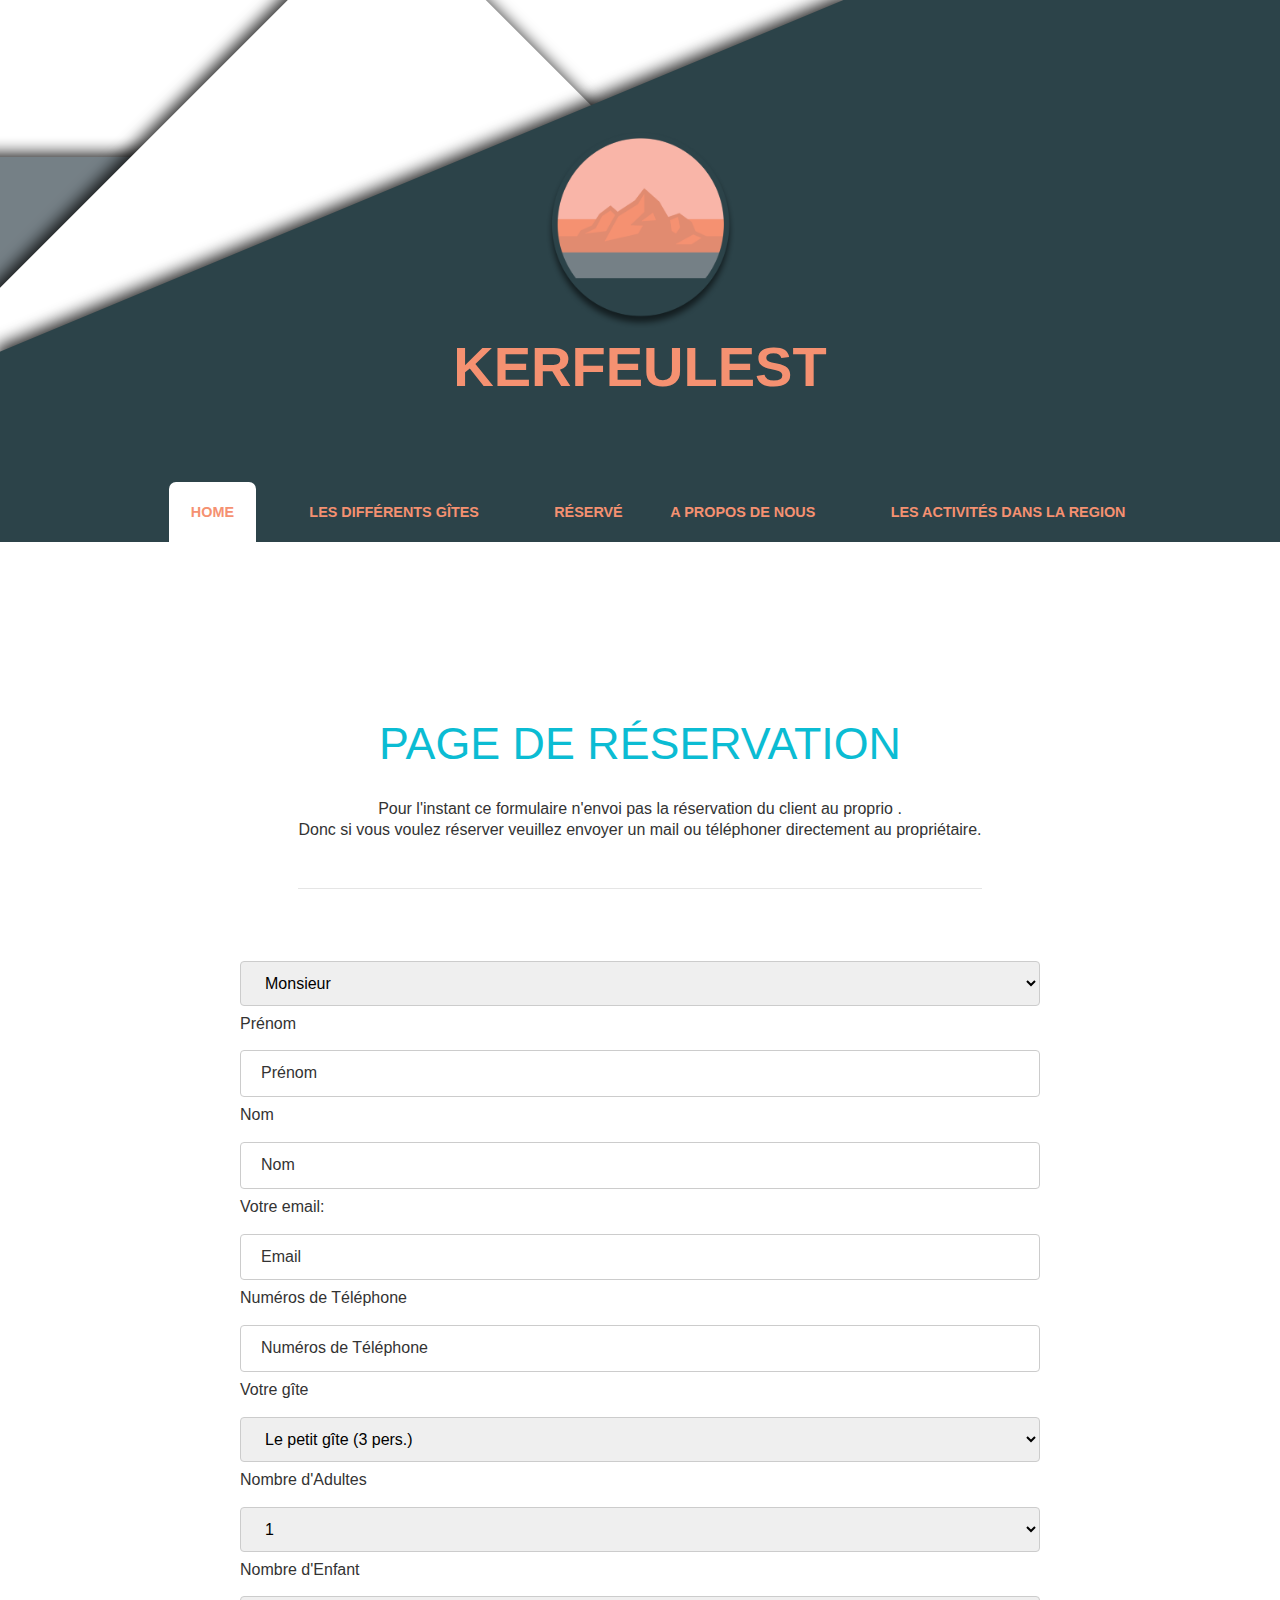
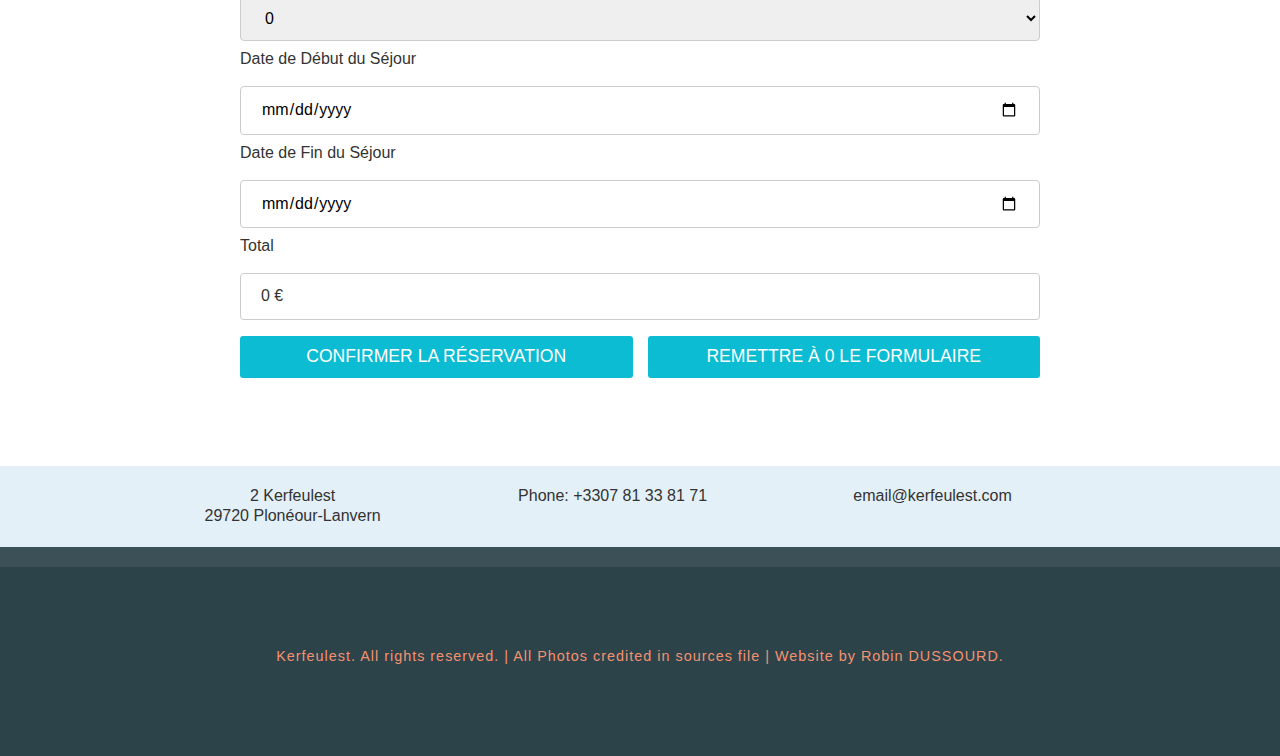
==== commit e5134d57: "ajout du 3 eme gite dans les les différents gite ainsi que modif du code JS pour les periodes de res" ====
--- a/Booking_Page.html
+++ b/Booking_Page.html
@@ -48,39 +48,38 @@
 		<div id="welcome" class="container">
     	
 <div class="title">
-	  <h2>Booking Page</h2>
+	  <h2>Page de Réservation</h2>
 	<br>
-	<p>We're absolutely thrilled that you've decided to stay with us.<br>
-		We cant wait to show you what makes our Lodges so well reviewed!</p>
+	<p>Pour l'instant ce formulaire n'envoi pas la réservation du client au proprio .<br>
+		Donc si vous voulez réserver veuillez envoyer un mail ou téléphoner directement au propriétaire.</p>
 	<br>
 	<hr>
 		</div>
 		 <form id="BookingForm" method="post" action="Form_Submitted.html" name="form1" onSubmit="ValidateFname()">
-			 <label for="Title">Title</label>
+			 <label for="Title"></label>
 			 <select class="input" id="Title" name="Title">
-    <option value="Mr">Mr</option>
-    <option value="Mrs">Mrs</option>
-    <option value="Ms">Ms</option>
+    <option value="Mr">Monsieur</option>
+    <option value="Mrs">Madame</option>
   </select>
-  <label for="fname">First Name</label>
-  <input class="input" type="text" id="fname" placeholder="First Name" onblur="validateFname()">
+  <label for="fname">Prénom</label>
+  <input class="input" type="text" id="fname" placeholder="Prénom" onblur="validateFname()">
 
-  <label for="lname">Last Name</label>
-  <input class="input" type="text" id="lname" placeholder="Last Name" onblur="validateLname()">
+  <label for="lname">Nom</label>
+  <input class="input" type="text" id="lname" placeholder="Nom" onblur="validateLname()">
 
-<label for="email">Enter your email:</label>
-<input class="input" type="text" id="email" placeholder="Email Address" onBlur="validEmail()">
+<label for="email">Votre email:</label>
+<input class="input" type="text" id="email" placeholder="Email" onBlur="validEmail()">
 			 
-<label for="PhNumber">Phone Number</label>
-<input class="input" type="number" id="PhNumber" placeholder="Contact Number">
+<label for="PhNumber">Numéros de Téléphone</label>
+<input class="input" type="number" id="PhNumber" placeholder="Numéros de Téléphone">
 			 
-<label for="RoomType">Room Type</label>
+<label for="RoomType">Votre gîte</label>
 			 <select class="input" id="RoomType" name="Room Type" onMouseLeave="updateCost()">
-    <option value="1BDU">Le petit gîte (3 pers.)</option>
-    <option value="2BDU">Le moyen gîte (4 pers.)</option>
-    <option value="Studio">Le grand gîte (6 pers.)</option>
+    <option value="3PG">Le petit gîte (3 pers.)</option>
+    <option value="4MG">Le moyen gîte (4 pers.)</option>
+    <option value="6GG">Le grand gîte (6 pers.)</option>
 				 </select>
-			 <label for="NumOfAdults">Number of Adults</label>
+			 <label for="NumOfAdults">Nombre d'Adultes</label>
 			 <select  class="input" id="NumOfAdults" name="NumOfAdults" onMouseLeave="updateCost()">
     <option value="1">1</option>
     <option value="2">2</option>
@@ -89,7 +88,7 @@
     <option value="5">5</option>
 	<option value="5">6</option>
 				 </select>
-			 <label for="NumOfChildren">Number of Children</label>
+			 <label for="NumOfChildren">Nombre d'Enfant </label>
 			 <select id="NumOfChildren" name="NumOfChildren" onMouseLeave="updateCost()">
     <option value="0">0</option>
     <option value="1">1</option>
@@ -98,17 +97,16 @@
     <option value="4">4</option>
     <option value="5">5</option>
 				 </select>
-			<label>Start Date</label>
+			<label>Date de Début du Séjour</label>
 			 <input class="input" type="date" id="SDate" name="SDate" onBlur="TimeUnhide()">
-			 <label for="EDate">End Date</label>
+			 <label for="EDate">Date de Fin du Séjour</label>
 			 <input class="input" type="date" id="EDate" name="EDate" onBlur="TimeUnhide()">
-			 <label id="ATime" class="hidden">Arrival Time</label>
+			 <label id="ATime" class="hidden">Heure d'Arrivée</label>
 			 <input class="hidden" type="time" name="Time" id="STime">
-			 <input type="checkbox" id="breakfast" name="breakfast" value="breakfast" onClick="updateCost()"><label for="breakfast"> Breakfast included?</label><br><br>
-			<label for="subT">Subtotal</label><input class="input" type="text" id="subT" name="Subtotal" placeholder="$0.00" readonly>
+			<label for="subT">Total</label><input class="input" type="text" id="subT" name="Subtotal" placeholder="0 €" readonly>
 	<div class="btn-group" style="width:100%">
-			<input class="button" type="submit" value="Confirm Booking">
-			<input class="button" type="reset" value="Reset Form">
+			<input class="button" type="submit" value="Confirmer la réservation">
+			<input class="button" type="reset" value="Remettre à 0 le formulaire">
 	</div>
 
 </form>
